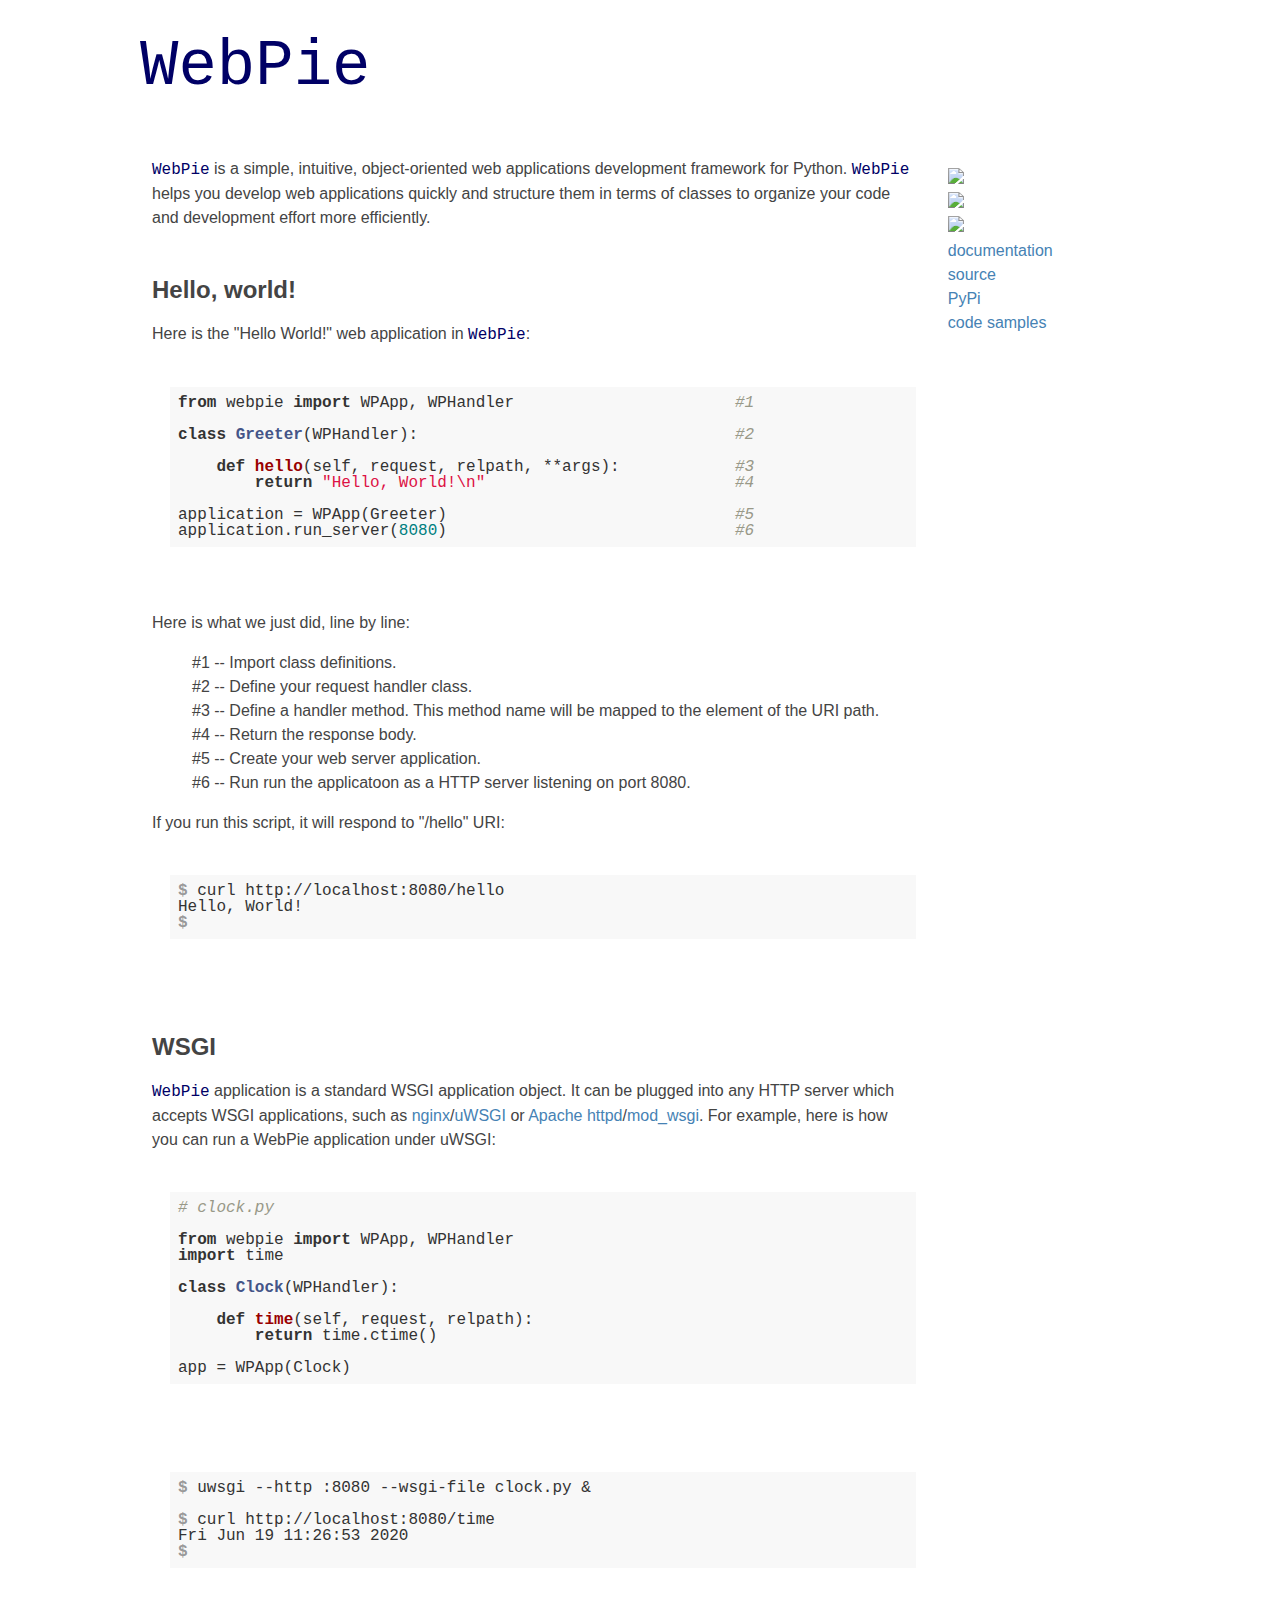
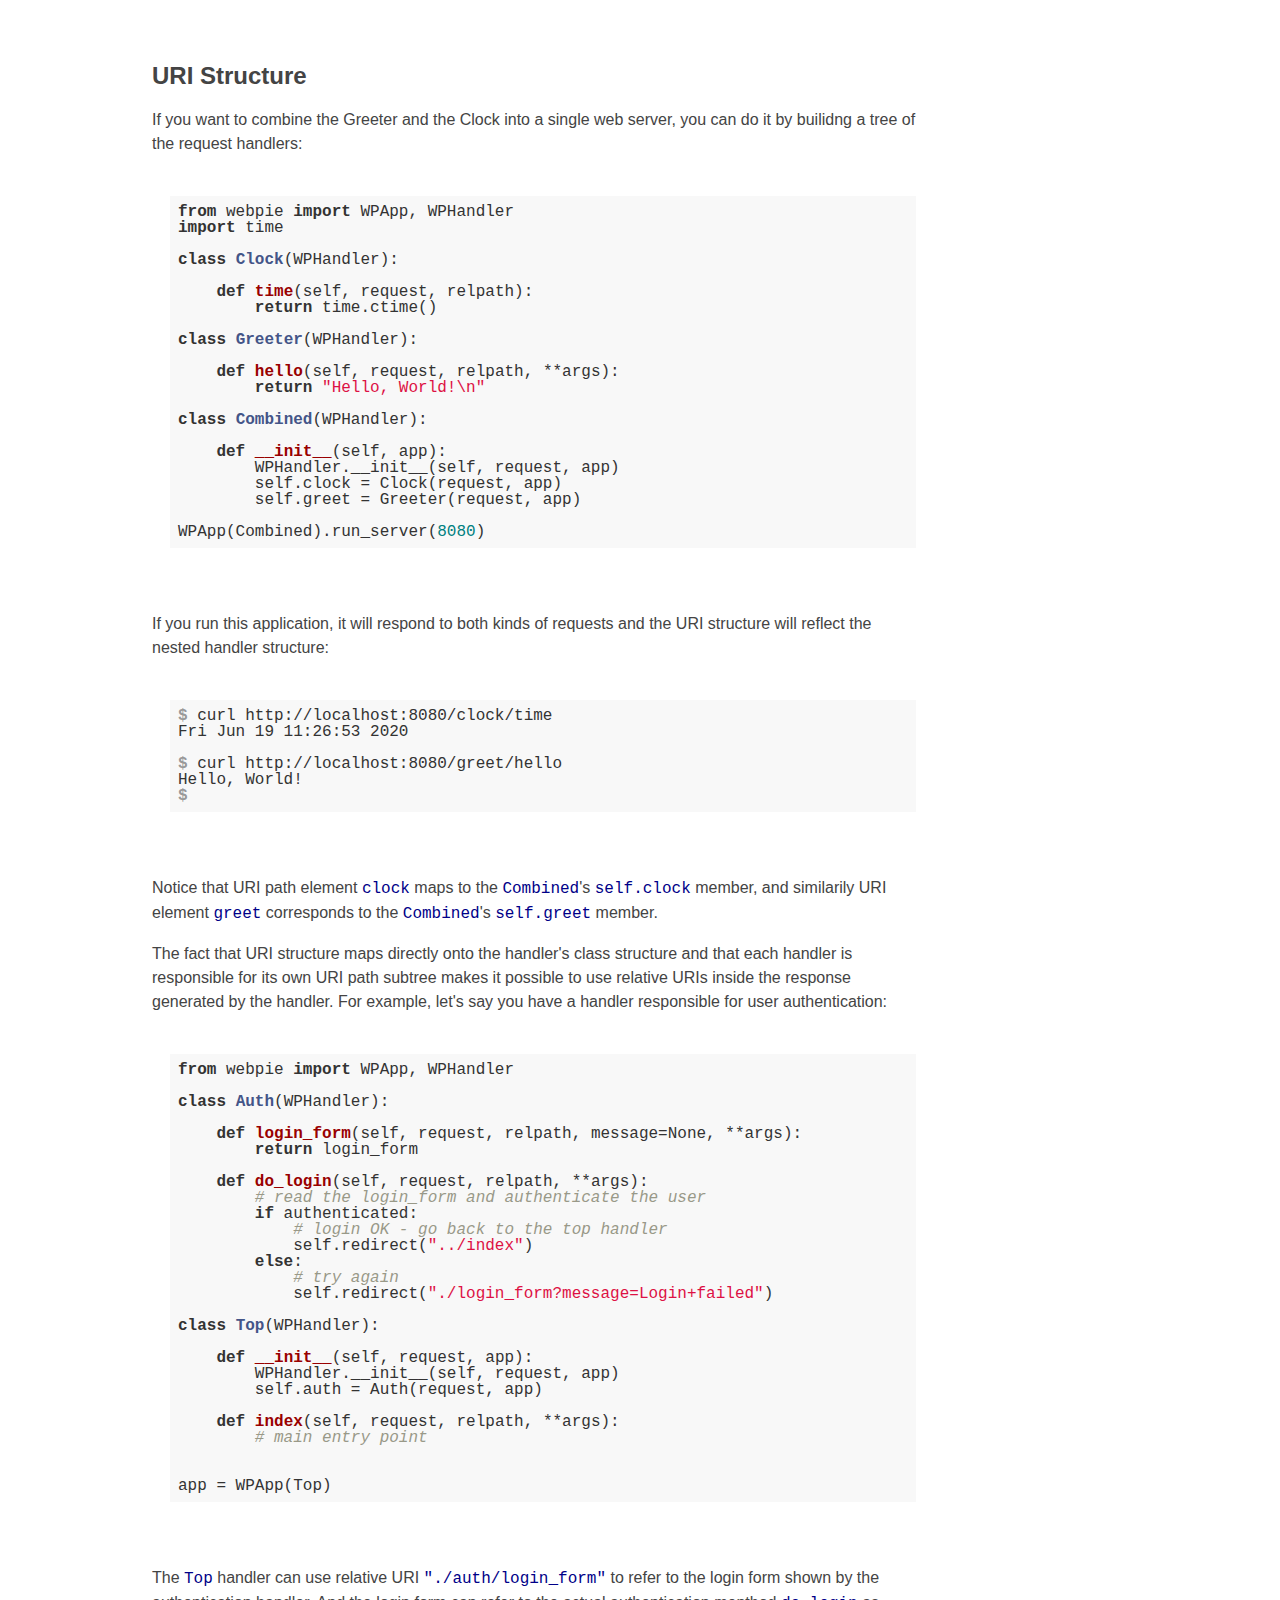
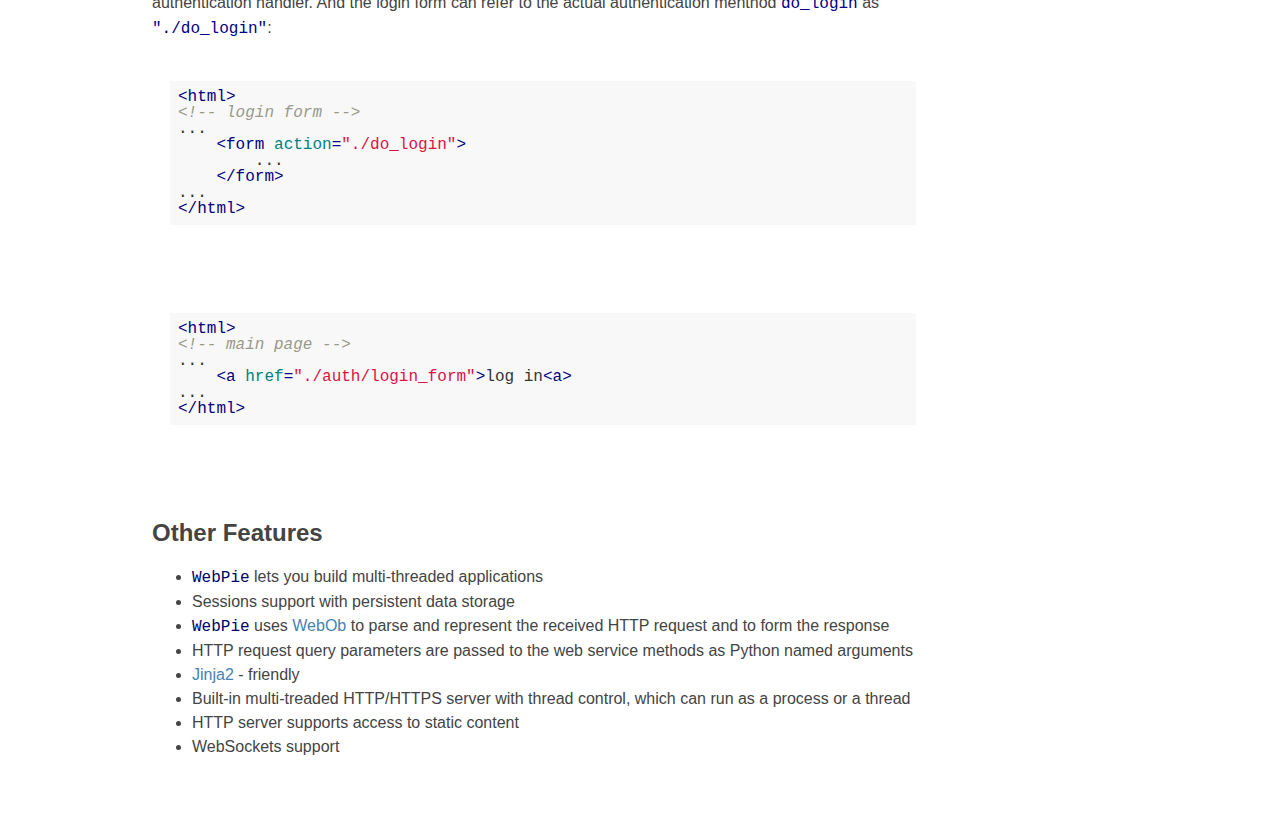
==== index.html @ 2d18d16d "." ====
<!DOCTYPE html>
<html>
<head>
<meta charset="utf-8">
<meta name="viewport" content="width=1040">
<meta name="apple-mobile-web-app-capable" content="yes">
<meta http-equiv="X-UA-Compatible" content="IE=Edge,chrome=1">
<meta name="keywords" content="python,wsgi,framework,web application,web service">
<meta itemprop="description" name="description" content="webpie is a Python web application development framework">
<meta name="author" content="Igor Mandrichenko">
<title>WebPie - web application framework for Python</title>
<link rel="stylesheet" href="style.css"/>




<link rel="stylesheet" href="highlight/github.css">
<script src="highlight/highlight.min.js"></script>

<!--
<link rel="stylesheet"
      href="http://cdnjs.cloudflare.com/ajax/libs/highlight.js/10.0.2/styles/default.min.css">
<script src="http://cdnjs.cloudflare.com/ajax/libs/highlight.js/10.0.2/highlight.min.js"></script>
-->

<script>hljs.initHighlightingOnLoad();</script>
</head>

<body>

<div class="container">

    <div id="banner">
        <h1><span class="webpie">WebPie</span></h1>
    </div>

    <table class="layout">
        <tr>
            <td class="main">
                <p><span class="webpie">WebPie</span> is a simple, intuitive, object-oriented web applications development framework for Python. 
                <span class="webpie">WebPie</span> helps you develop web applications quickly and structure them in terms of classes
                to organize your code and development effort more efficiently.
                </p>

                <h2>Hello, world!</h2>

                <p>Here is the "Hello World!" web application in <span class="webpie">WebPie</span>:</p>

                <pre>
                <code class="python">

                    from webpie import WPApp, WPHandler                       #1

                    class Greeter(WPHandler):                                 #2
                    
                        def hello(self, request, relpath, **args):            #3
                            return "Hello, World!\n"                          #4

                    application = WPApp(Greeter)                              #5
                    application.run_server(8080)                              #6

                </code>
                </pre>

                <p>Here is what we just did, line by line:

                    <ul class=nobullet>
                        <li>#1 -- Import class definitions.</li>
        
                        <li>#2 -- Define your request handler class.</li>
    
                        <li>#3 -- Define a handler method. This method name will be mapped to the element of the URI path.</li>
    
                        <li>#4 -- Return the response body.
                        </li>
    
                        <li>#5 -- Create your web server application.
                        </li>
                        <li>#6 -- Run run the applicatoon as a HTTP server listening on port 8080.
                        </li>
                    </ul>
                </p>

                <p>If you run this script, it will respond to "/hello" URI:</p>

                <pre>
                <code class="shell">
                    $ curl http://localhost:8080/hello
                    Hello, World!
                    $

                </code>
                </pre>


                <h2>WSGI</h2>

                <p>
                    <span class="webpie">WebPie</span> application is a standard WSGI application object. It can be plugged into any HTTP server which accepts
                    WSGI applications, such as <a href="https://www.nginx.com/">nginx</a>/<a href="https://uwsgi-docs.readthedocs.io/">uWSGI</a> or 
                    <a href="https://httpd.apache.org/">Apache httpd</a>/<a href="https://modwsgi.readthedocs.io/en/develop/">mod_wsgi</a>. 
                    For example, here is how you can run
                    a WebPie application under uWSGI:
                </p>
                    
                <pre>
                <code class="python">
                    # clock.py

                    from webpie import WPApp, WPHandler                       
                    import time

                    class Clock(WPHandler):                                

                        def time(self, request, relpath):          
                            return time.ctime()

                    app = WPApp(Clock)                             

                </code>
                </pre>
                    
                <pre>
                <code class="shell">
                    $ uwsgi --http :8080 --wsgi-file clock.py &
                    
                    $ curl http://localhost:8080/time
                    Fri Jun 19 11:26:53 2020
                    $

                </code>
                </pre>

                <h2>URI Structure</h2>

                <p>If you want to combine the Greeter and the Clock into a single web server, you can do it
                    by builidng a tree of the request handlers:
                </p>

                <pre>
                <code class="python">
                    from webpie import WPApp, WPHandler                       
                    import time

                    class Clock(WPHandler):                                

                        def time(self, request, relpath):          
                            return time.ctime()

                    class Greeter(WPHandler):                                
                    
                        def hello(self, request, relpath, **args):           
                            return "Hello, World!\n"           
                            
                    class Combined(WPHandler):
                    
                        def __init__(self, app):
                            WPHandler.__init__(self, request, app)
                            self.clock = Clock(request, app)
                            self.greet = Greeter(request, app)

                    WPApp(Combined).run_server(8080)                         

                </code>
                </pre>

                <p>If you run this application, it will respond to both kinds of requests and the URI structure will reflect the nested handler structure:</p>

                <pre>
                <code class="shell">
                    $ curl http://localhost:8080/clock/time
                    Fri Jun 19 11:26:53 2020
                    
                    $ curl http://localhost:8080/greet/hello
                    Hello, World!
                    $
                    
                </code>
                </pre>
                
                <p>Notice that URI path element <span class="code">clock</span> maps to the <span class="code">Combined</span>'s 
                    <span class="code">self.clock</span> 
                    member, and similarily URI element <span class="code">greet</span> corresponds to the
                    <span class="code">Combined</span>'s <span class="code">self.greet</span> member.
                </p>
                
                <p>The fact that URI structure maps directly onto the handler's class structure and that each handler is responsible for
                    its own URI path subtree makes it possible to use relative URIs inside the response generated by the handler. 
                    For example, let's say you have a handler responsible for user authentication:
                </p>

                <pre>
                <code class="python">
                    from webpie import WPApp, WPHandler                       

                    class Auth(WPHandler):                                
                    
                        def login_form(self, request, relpath, message=None, **args):           
                            return login_form
                            
                        def do_login(self, request, relpath, **args):
                            # read the login_form and authenticate the user
                            if authenticated:
                                # login OK - go back to the top handler
                                self.redirect("../index")       
                            else:
                                # try again
                                self.redirect("./login_form?message=Login+failed")
                                
                    class Top(WPHandler):
                    
                        def __init__(self, request, app):
                            WPHandler.__init__(self, request, app)
                            self.auth = Auth(request, app)
                            
                        def index(self, request, relpath, **args):
                            # main entry point
                            

                    app = WPApp(Top)                        

                </code>
                </pre>

                <p>The <span class="code">Top</span> handler can use relative URI <span class="code">"./auth/login_form"</span> to refer to the login form shown by
                    the authentication handler. And the login form can refer to the actual authentication menthod <span class="code">do_login</span>
                    as <span class="code">"./do_login"</span>:
                </p>

                <pre>
                    <code class="html">
                    
                        &lt;html&gt;
                        &lt;!-- login form --&gt;
                        ...
                            &lt;form action="./do_login"&gt;
                                ...
                            &lt;/form&gt;
                        ...
                        &lt;/html&gt;
                    </code>
                </pre>

                <pre>
                    <code class="html">
                    
                        &lt;html&gt;
                        &lt;!-- main page --&gt;
                        ...
                            &lt;a href="./auth/login_form"&gt;log in&lt;a&gt;
                        ...
                        &lt;/html&gt;
                    </code>
                </pre>
                
            <h2>Other Features</h2>
            
            <ul>
                <li><span class="webpie">WebPie</span> lets you build multi-threaded applications</li>
                <li>Sessions support with persistent data storage</li>
                <li><span class="webpie">WebPie</span> uses <a href="https://webob.org/">WebOb</a> to parse and represent the received HTTP request and to form the response</li>
                <li>HTTP request query parameters are passed to the web service methods as Python named arguments</li>
                <li><a href="https://jinja.palletsprojects.com/">Jinja2</a> - friendly</li>
                <li>Built-in multi-treaded HTTP/HTTPS server with thread control, which can run as a process or a thread</li>
                <li>HTTP server supports access to static content</li>
                <li>WebSockets support</li>
            </ul>
                
        </td>   <!-- main -->
            <td class="right">
                <p id="links">
                    <a href="https://pypi.org/project/webpie/"><img src="https://img.shields.io/pypi/l/webpie.svg"/></a><br/>
                    <a href="https://pypi.org/project/webpie/"><img src="https://img.shields.io/pypi/wheel/webpie.svg"/></a><br/>
                    <a href="https://pypi.org/project/webpie/"><img src="https://img.shields.io/pypi/pyversions/webpie.svg"></a><br/>
                  <a href="https://webpie.readthedocs.io/">documentation</a><br/>
                  <a href="https://github.com/webpie/webpie">source</a><br/>
                  <a href="https://pypi.python.org/pypi/webpie">PyPi</a><br/>
                  <a href="https://webpie.readthedocs.io/en/latest/by_sample.html">code samples</a><br/>
                </p>
            </td>   <!-- right -->
        </tr>       <!-- first row -->
    </table>
</div>      <!-- container -->


      <script>
          function trim_white(tag, cls)
          {
              var elements = document.getElementsByTagName(tag);
              for (var e of elements)
              {
                  if( e.className == cls)
                  {
                      var text = e.innerHTML;
                      var lines = [];
                      var nwhite = null;
                      for( var line of text.split("\n") )
                      {
                          var trimmed = line.trim();
                          if( trimmed != "" )
                          {
                              const leading_space = /^\s+/
                              var match = line.match(leading_space);
                              if( match != null )
                              {
                                  const l = match[0].length;
                                  if( nwhite == null || l < nwhite )
                                      nwhite = l;
                              }
                              lines.push(line);
                          }
                          else
                              lines.push("");
                      }

                      var in_leading_white = true;
                      var n_blank = 0;

                      var out_lines = [];

                      for( line of lines )
                      {
                          if( line != "" )
                          {
                              if( in_leading_white )
                                  in_leading_white = false;
                              else
                              {
                                  var i;
                                  for( i=0; i<n_blank; i++ )
                                      out_lines.push("");
                              }
                              n_blank = 0;
                              out_lines.push(line.substr(nwhite));
                          }
                          else
                              n_blank ++;
                      }
                  
                      e.innerHTML = out_lines.join("\n");
                  }
              }
          }
          
          trim_white("code", "python");
          trim_white("code", "shell");
          trim_white("code", "html");
      </script>

</body>
</html>
---- style.css ----
html {
  font: 16px/1.5em "Helvetica Neue", Helvetica, sans-serif;
  min-width: 1040px;
  margin: 0;
  -ms-text-size-adjust: 100%;
  -webkit-text-size-adjust: 100%;
  color: #444;
}

body {
  margin: 1em 0 4em 0;
}

div.container {
    width: 1000px;
    margin-left:    auto;
    margin-right:   auto;
}

div#banner {
    margin-top: 50px;
    margin-bottom: 50px;
}

#banner h1 {
  color: #555;
  font-size: 64px;
  white-space: nowrap;
  font-weight: 200;
  margin-top: 20px;
}

span.webpie {
    color: #006;
    font-family: "Source Code Pro", "Menlo", monospace;
}


table.layout {
    width: 100%;
}

.layout td {
    vertical-align: top;
    padding: 10px;
}

.layout td.right {
    width: 200px;
}

.layout td.main {
}


p#links {
    padding: 10px;
}

ul.nobullet {
    list-style-type: none;
}

h1,
h2 {
  text-rendering: optimizeLegibility;
}

h2 {
  margin-top: 2em;
}

h2 a {
  color: #ccc;
  left: -20px;
  position: absolute;
  width: 740px;
}

footer {
  font-size: small;
  margin-top: 8em;
}

header aside {
  margin-top: 82px;
}

header aside,
footer aside {
  color: #636363;
  text-align: right;
}

aside {
  font-size: small;
  left: 780px;
  position: absolute;
  width: 180px;
}

.column {
  margin: auto;
  width: 720px;
  padding-right: 240px;
  position: relative;
}

a {
  color: steelblue;
}

a:not(:hover) {
  text-decoration: none;
}

span.code,
pre,
code {
  font-family: "Source Code Pro", "Menlo", monospace;
  /* -webkit-text-size-adjust: 100%; */
}

span.code {
    color: #008;
}

code {
  line-height: 1em;
  padding: 15px;
}

pre {
  padding-left: 18px;
}

.html .string,
.javascript .string,
.javascript .regexp {
  color: #756bb1;
}

.html .tag,
.css .tag,
.javascript .keyword {
  color: #3182bd;
}

.comment {
  color: #636363;
}

.html .doctype,
.javascript .number {
  color: #31a354;
}

.html .attr,
.css .attr,
.javascript .class,
.javascript .special {
  color: #e6550d;
}
---- highlight/github.css ----
/*

github.com style (c) Vasily Polovnyov <vast@whiteants.net>

*/

.hljs {
  display: block;
  overflow-x: auto;
  padding: 0.5em;
  color: #333;
  background: #f8f8f8;
}

.hljs-comment,
.hljs-quote {
  color: #998;
  font-style: italic;
}

.hljs-keyword,
.hljs-selector-tag,
.hljs-subst {
  color: #333;
  font-weight: bold;
}

.hljs-number,
.hljs-literal,
.hljs-variable,
.hljs-template-variable,
.hljs-tag .hljs-attr {
  color: #008080;
}

.hljs-string,
.hljs-doctag {
  color: #d14;
}

.hljs-title,
.hljs-section,
.hljs-selector-id {
  color: #900;
  font-weight: bold;
}

.hljs-subst {
  font-weight: normal;
}

.hljs-type,
.hljs-class .hljs-title {
  color: #458;
  font-weight: bold;
}

.hljs-tag,
.hljs-name,
.hljs-attribute {
  color: #000080;
  font-weight: normal;
}

.hljs-regexp,
.hljs-link {
  color: #009926;
}

.hljs-symbol,
.hljs-bullet {
  color: #990073;
}

.hljs-built_in,
.hljs-builtin-name {
  color: #0086b3;
}

.hljs-meta {
  color: #999;
  font-weight: bold;
}

.hljs-deletion {
  background: #fdd;
}

.hljs-addition {
  background: #dfd;
}

.hljs-emphasis {
  font-style: italic;
}

.hljs-strong {
  font-weight: bold;
}
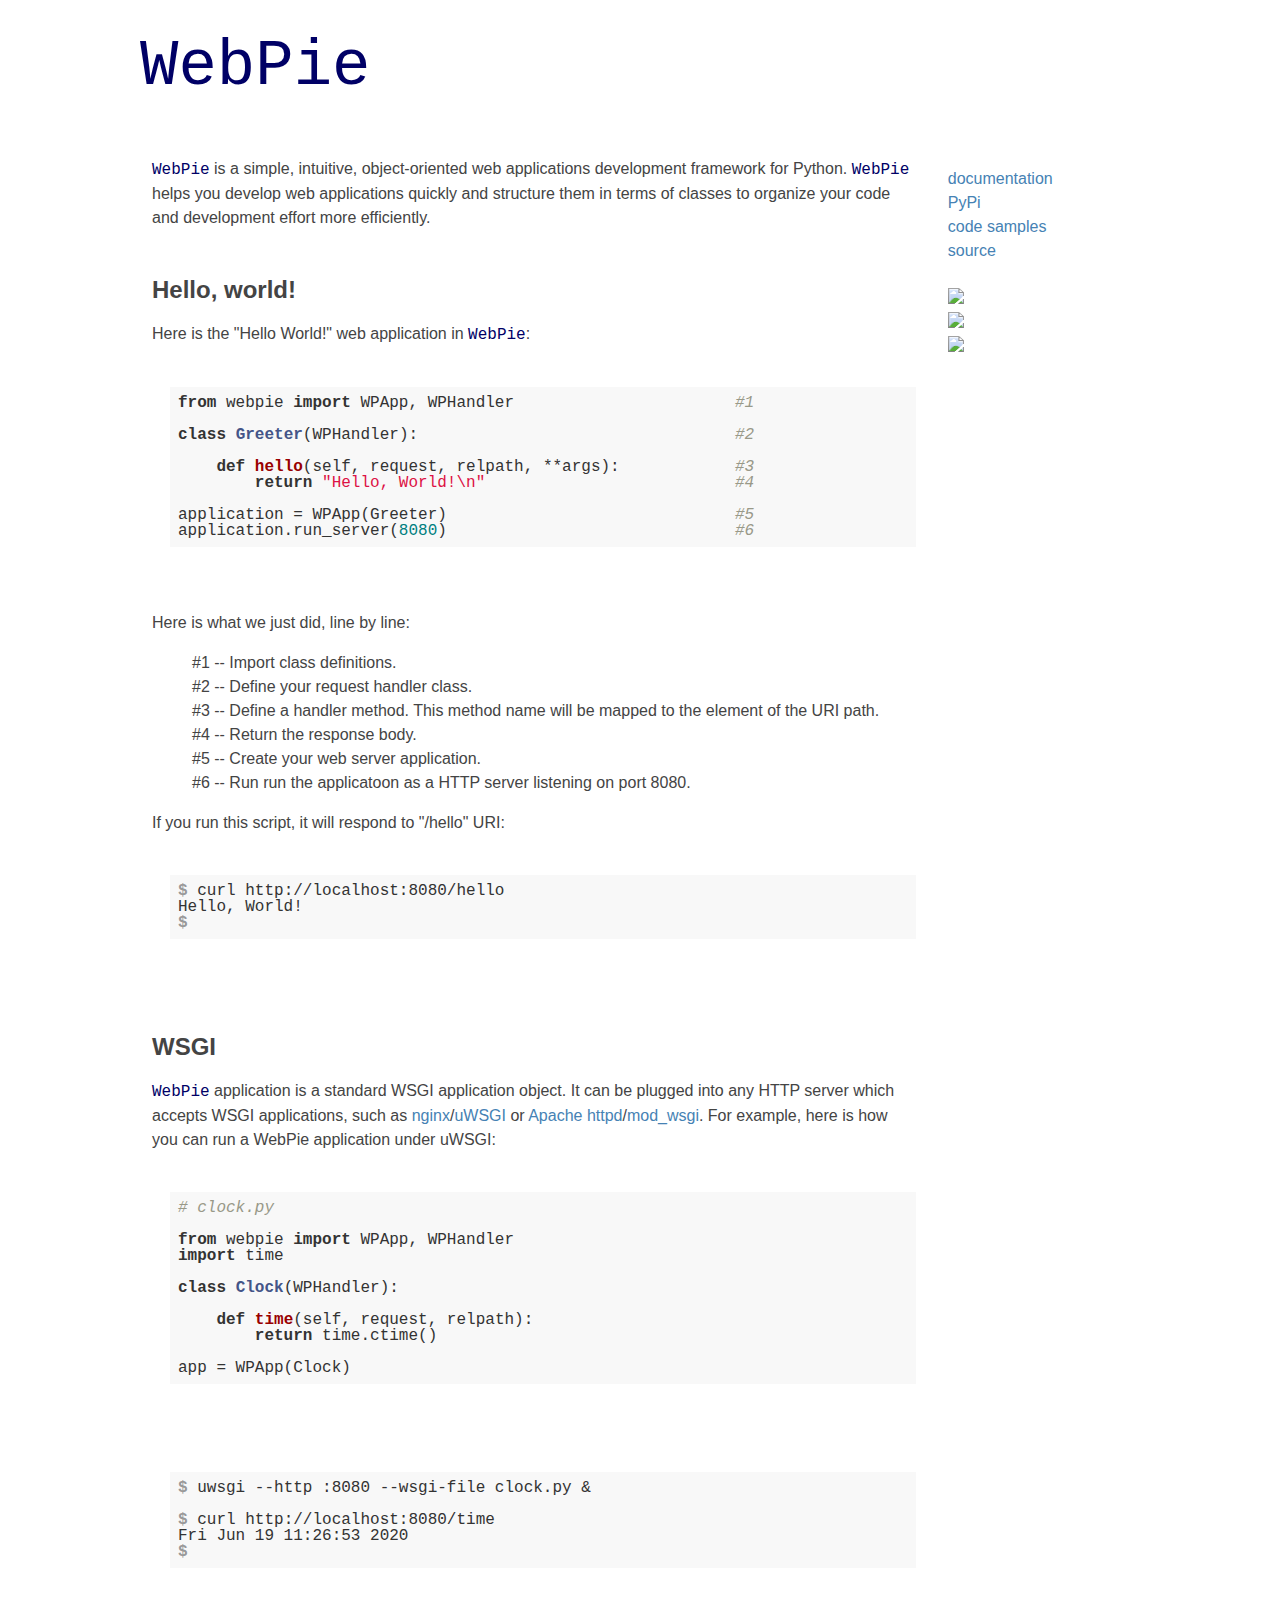
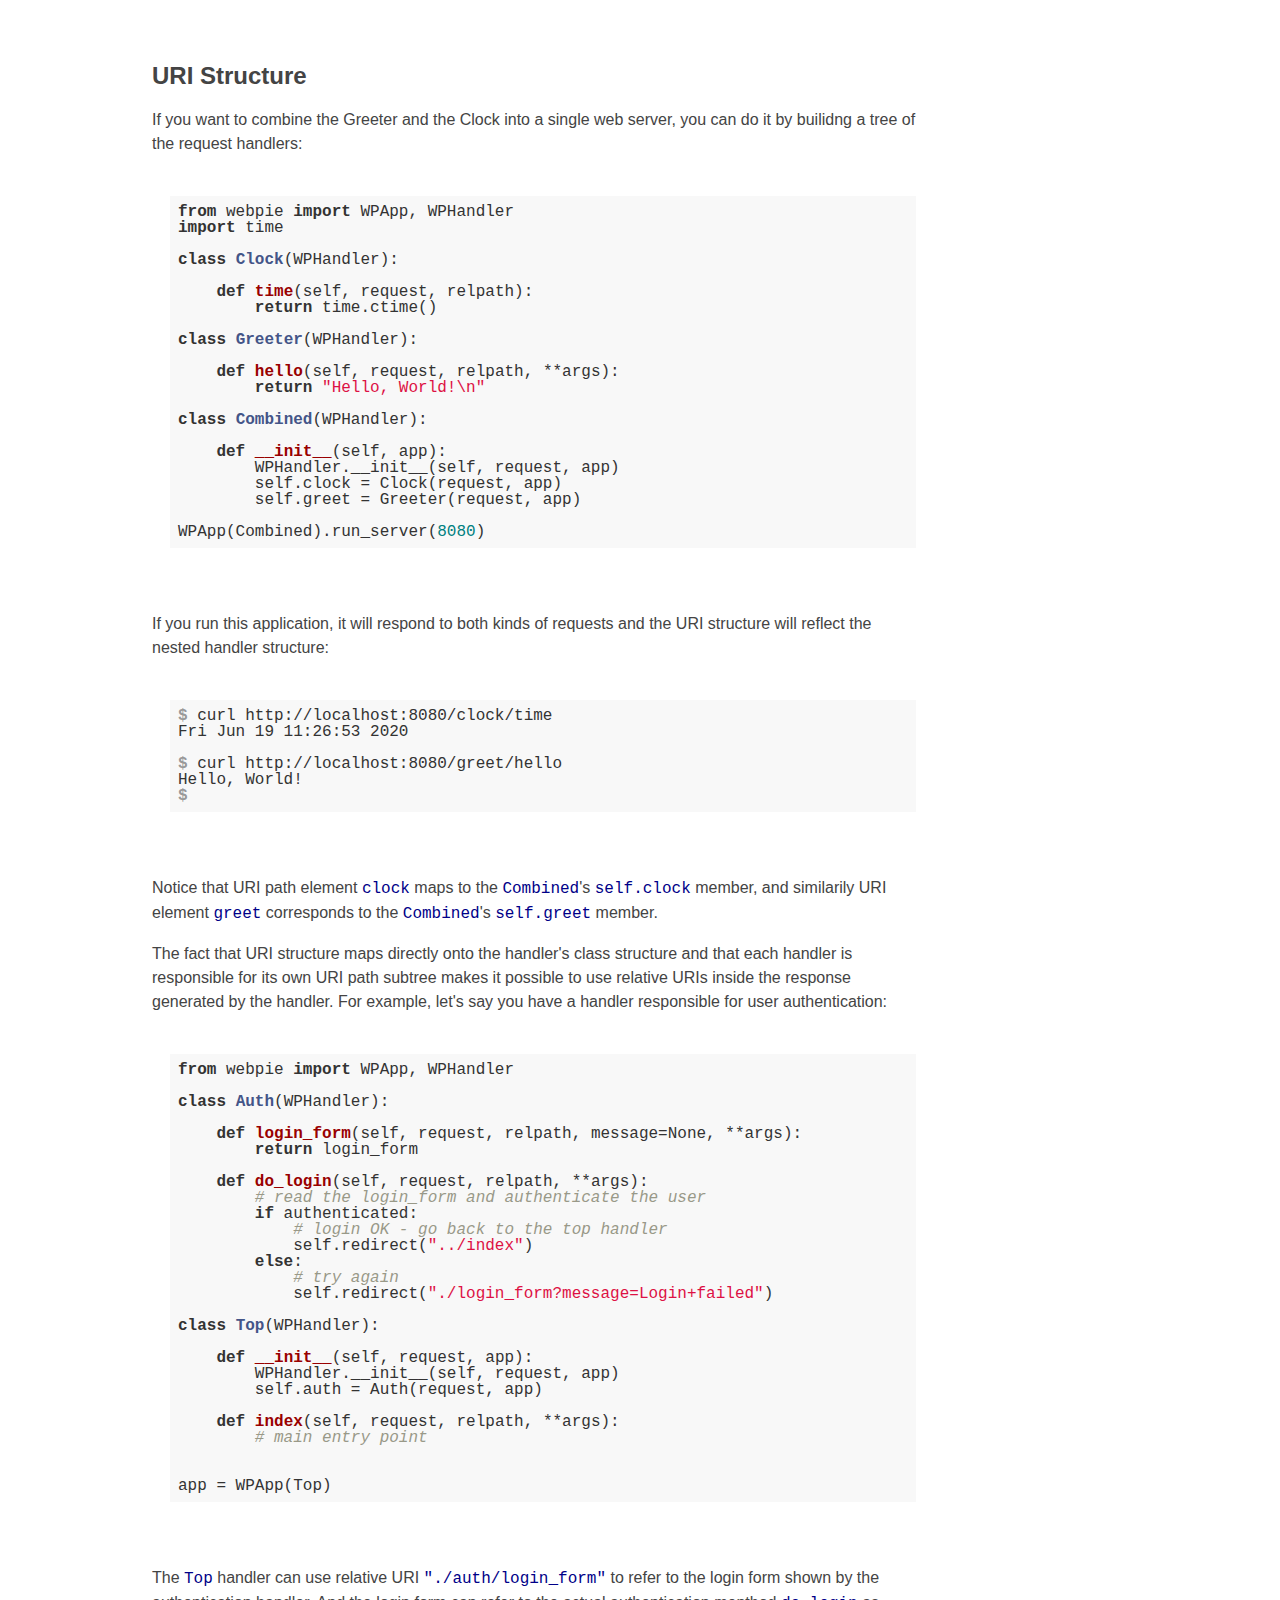
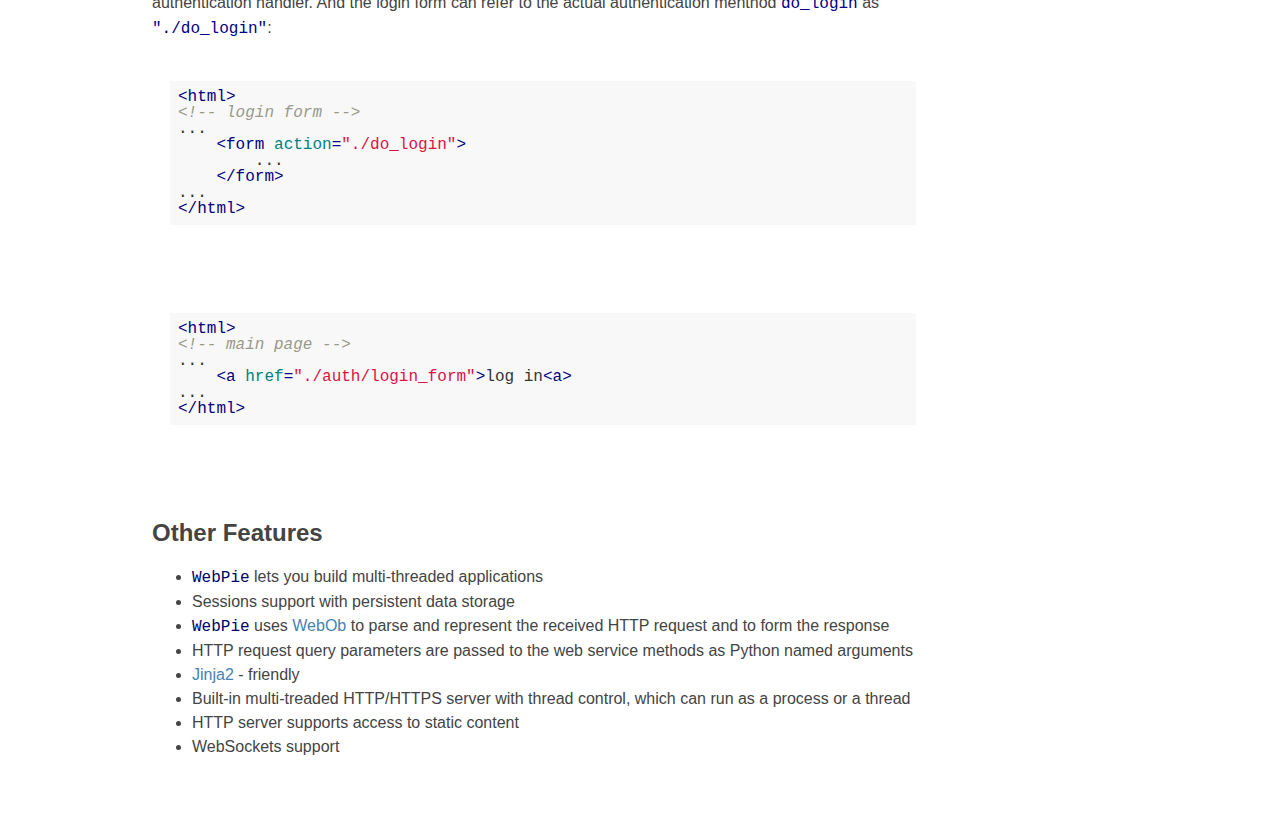
==== commit e8585971: "." ====
--- a/index.html
+++ b/index.html
@@ -33,6 +33,7 @@
     <div id="banner">
         <h1><span class="webpie">WebPie</span></h1>
     </div>
+
 
     <table class="layout">
         <tr>
@@ -269,13 +270,14 @@
         </td>   <!-- main -->
             <td class="right">
                 <p id="links">
-                    <a href="https://pypi.org/project/webpie/"><img src="https://img.shields.io/pypi/l/webpie.svg"/></a><br/>
-                    <a href="https://pypi.org/project/webpie/"><img src="https://img.shields.io/pypi/wheel/webpie.svg"/></a><br/>
-                    <a href="https://pypi.org/project/webpie/"><img src="https://img.shields.io/pypi/pyversions/webpie.svg"></a><br/>
-                  <a href="https://webpie.readthedocs.io/">documentation</a><br/>
-                  <a href="https://github.com/webpie/webpie">source</a><br/>
-                  <a href="https://pypi.python.org/pypi/webpie">PyPi</a><br/>
-                  <a href="https://webpie.readthedocs.io/en/latest/by_sample.html">code samples</a><br/>
+                  <a href="https://webpie.readthedocs.io/" target="_new">documentation</a><br/>
+                  <a href="https://pypi.python.org/pypi/webpie" target="_new">PyPi</a><br/>
+                  <a href="https://webpie.readthedocs.io/en/latest/by_sample.html" target="_new">code samples</a><br/>
+                  <a href="https://github.com/webpie/webpie" target="_new">source</a><br/>
+                  <br/>
+                    <a href="https://pypi.org/project/webpie/" target="_new"><img src="https://img.shields.io/pypi/l/webpie.svg"/></a><br/>
+                    <a href="https://pypi.org/project/webpie/" target="_new"><img src="https://img.shields.io/pypi/wheel/webpie.svg"/></a><br/>
+                    <a href="https://pypi.org/project/webpie/" target="_new"><img src="https://img.shields.io/pypi/pyversions/webpie.svg"></a><br/>
                 </p>
             </td>   <!-- right -->
         </tr>       <!-- first row -->
@@ -347,5 +349,7 @@
           trim_white("code", "html");
       </script>
 
+
+
 </body>
 </html>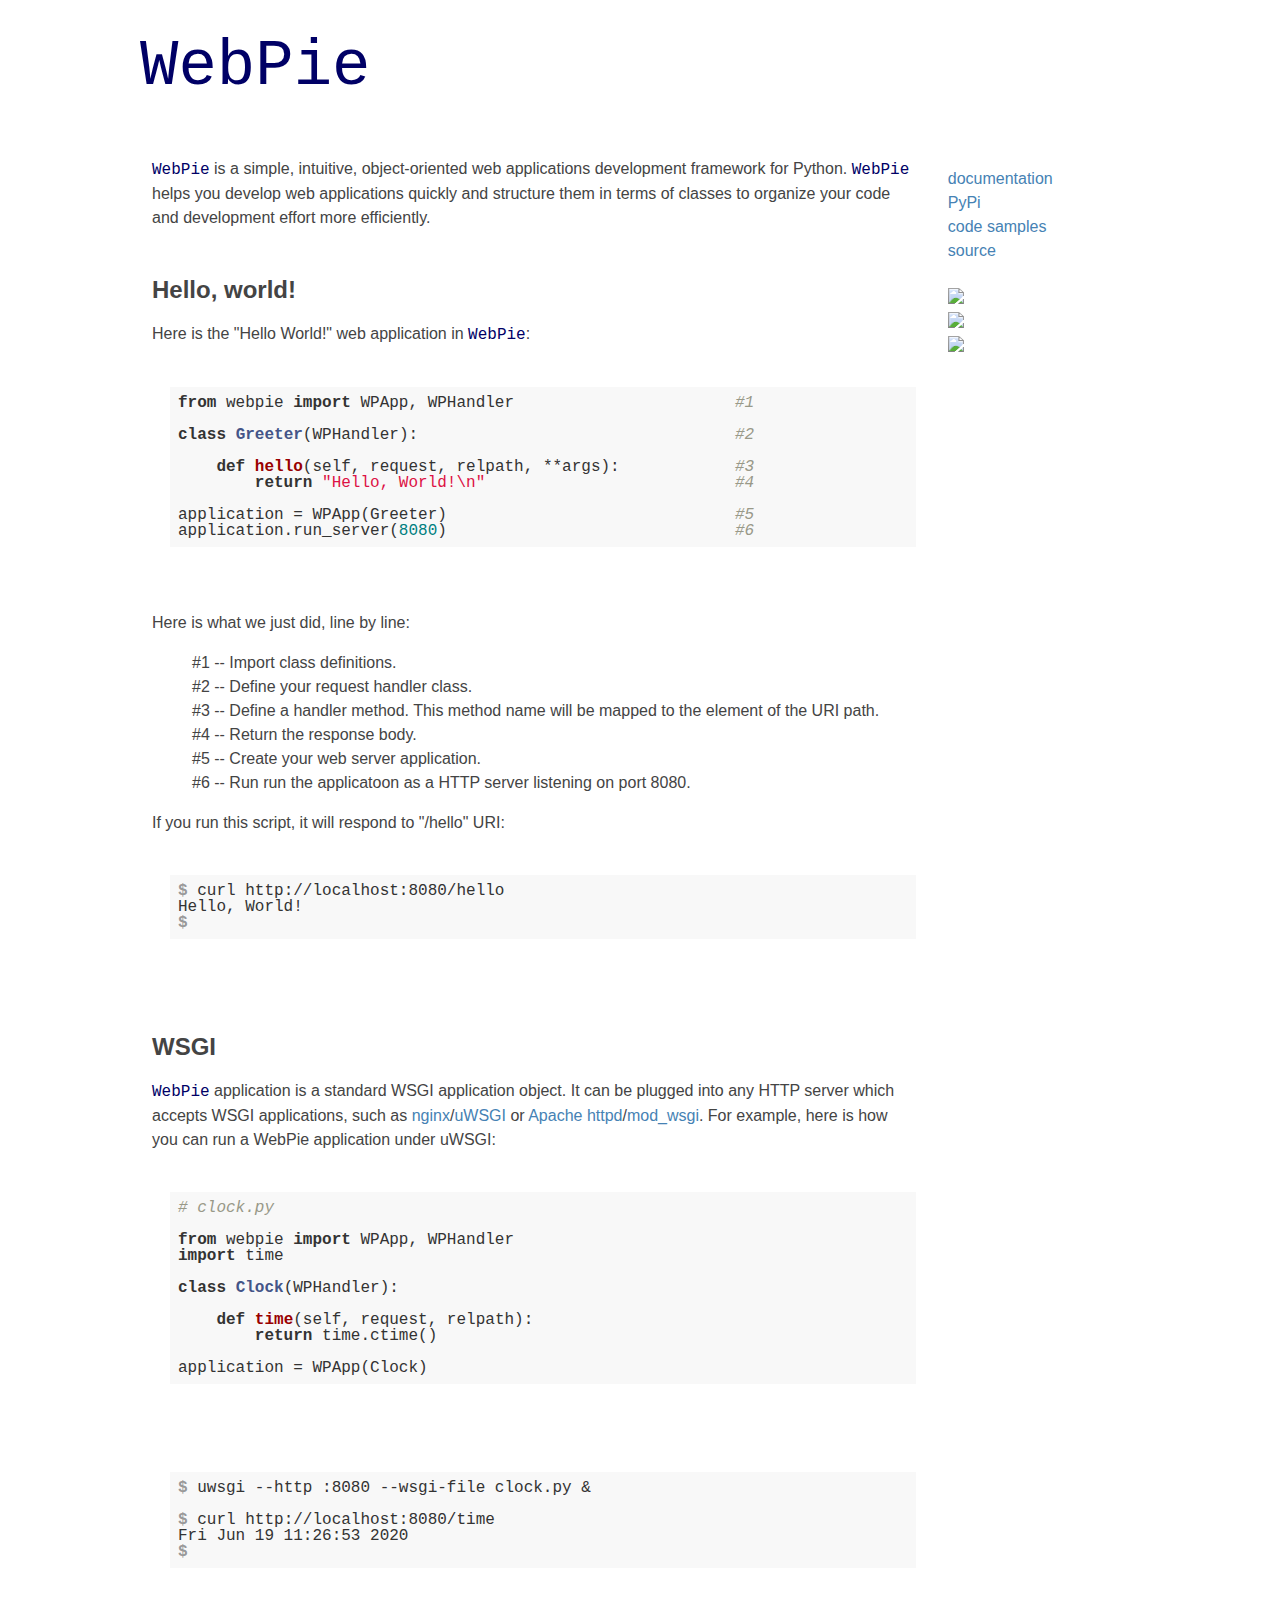
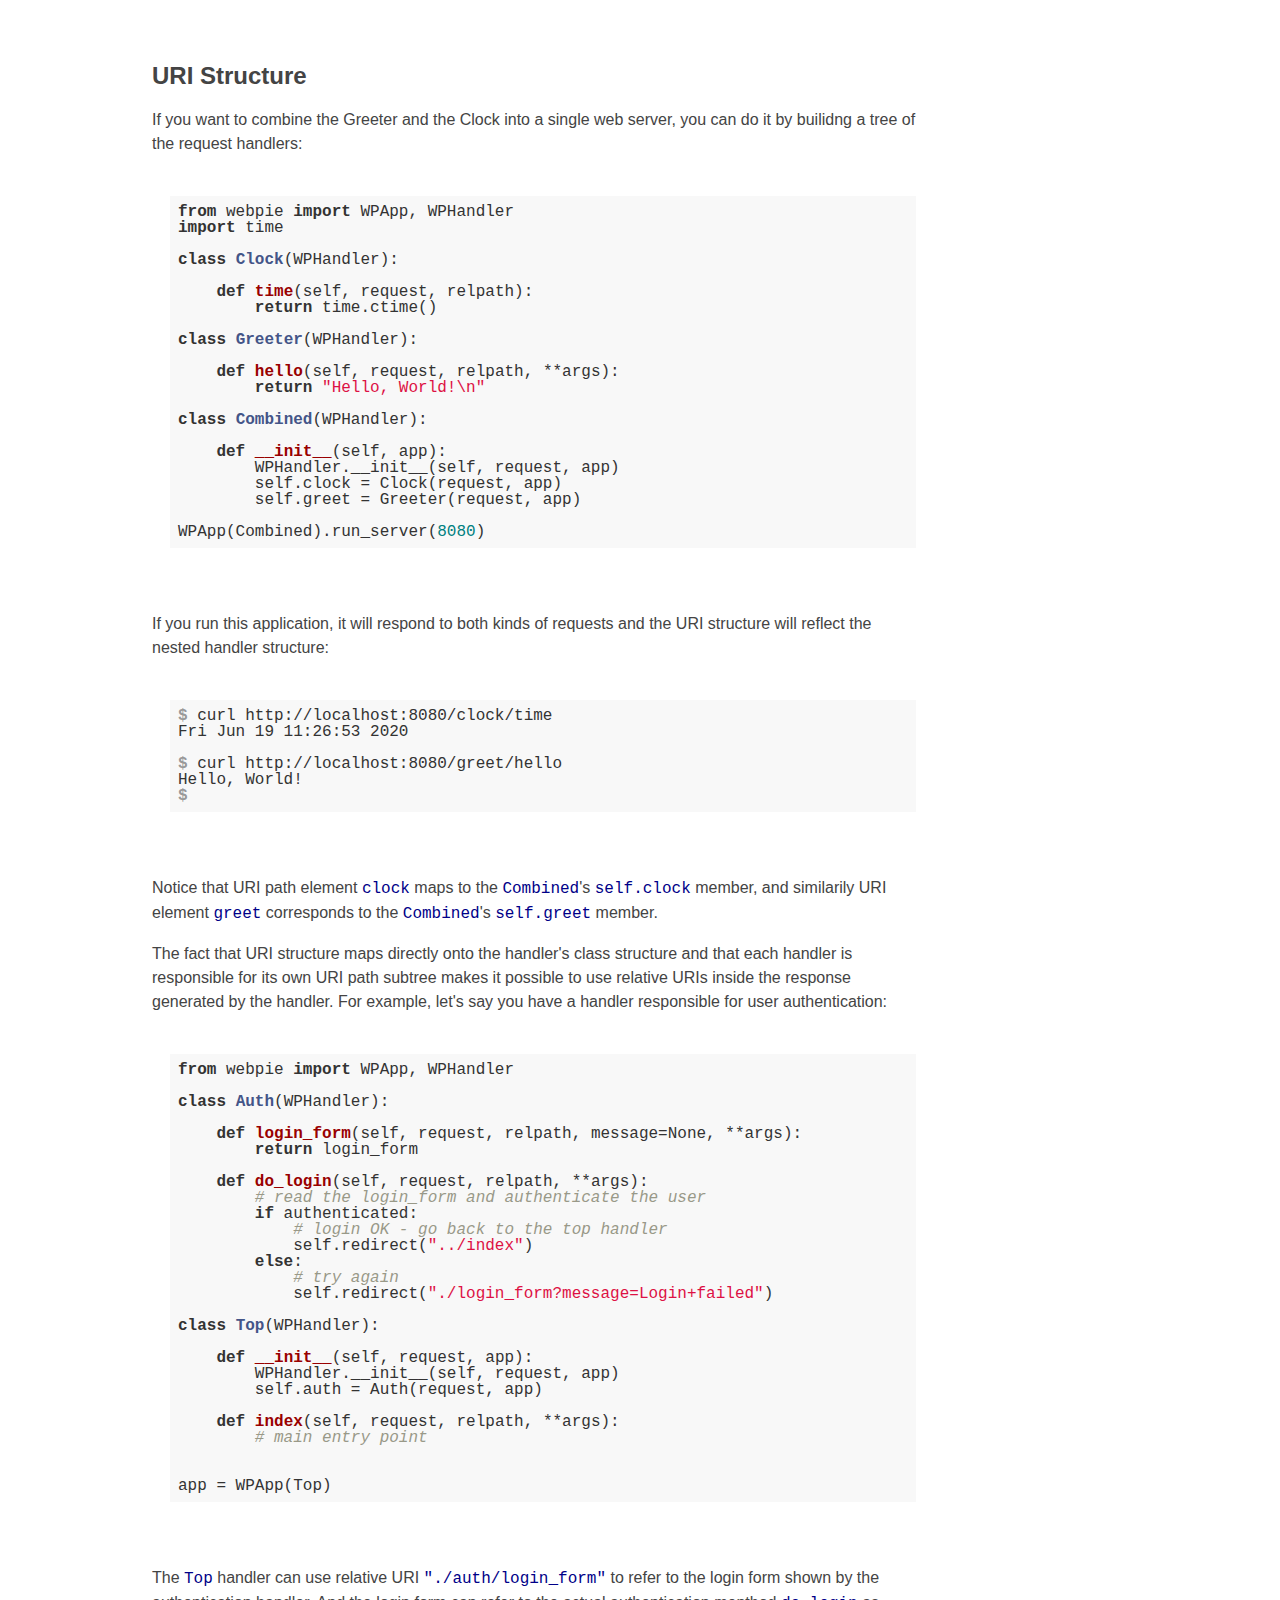
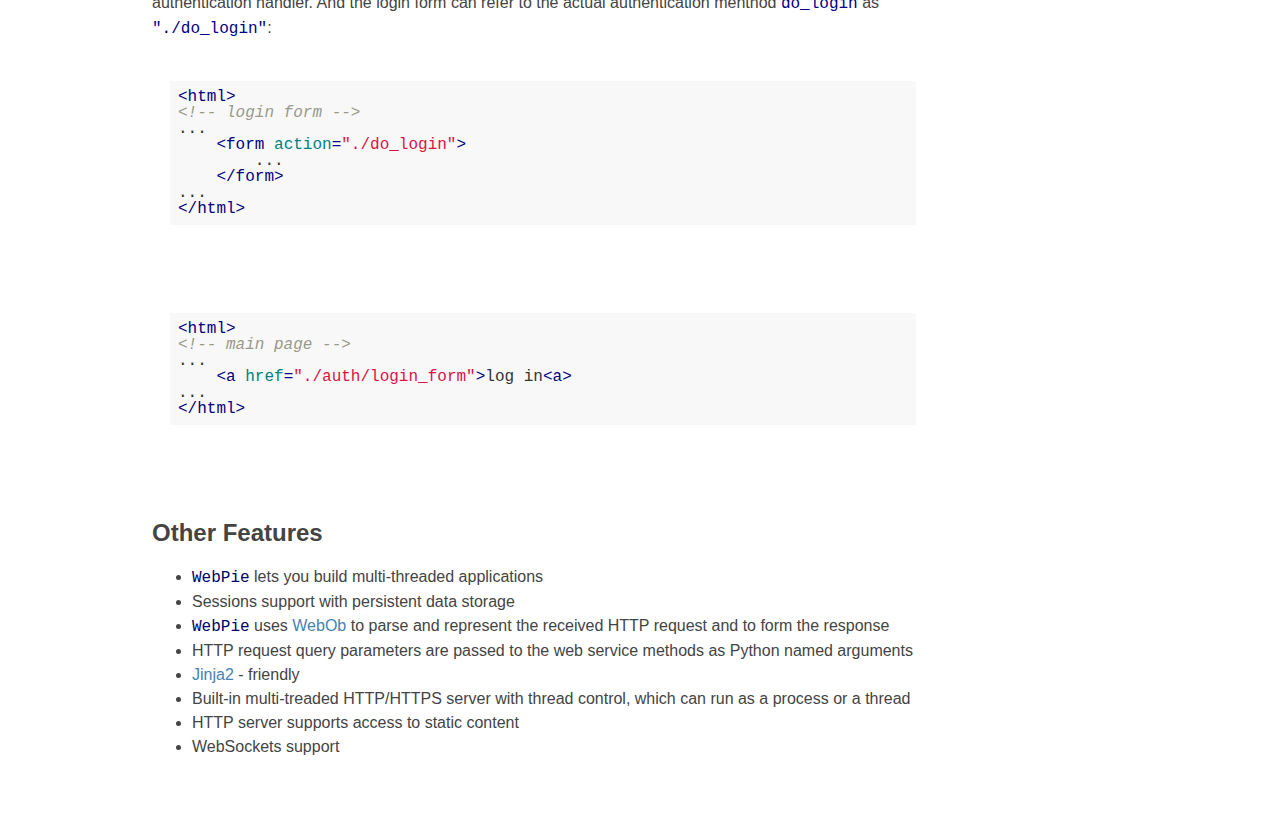
==== commit 01b185be: "." ====
--- a/index.html
+++ b/index.html
@@ -116,7 +116,7 @@
                         def time(self, request, relpath):          
                             return time.ctime()
 
-                    app = WPApp(Clock)                             
+                    application = WPApp(Clock)                             
 
                 </code>
                 </pre>
@@ -349,7 +349,7 @@
           trim_white("code", "html");
       </script>
 
-
+<!-- tag -->
 
 </body>
 </html>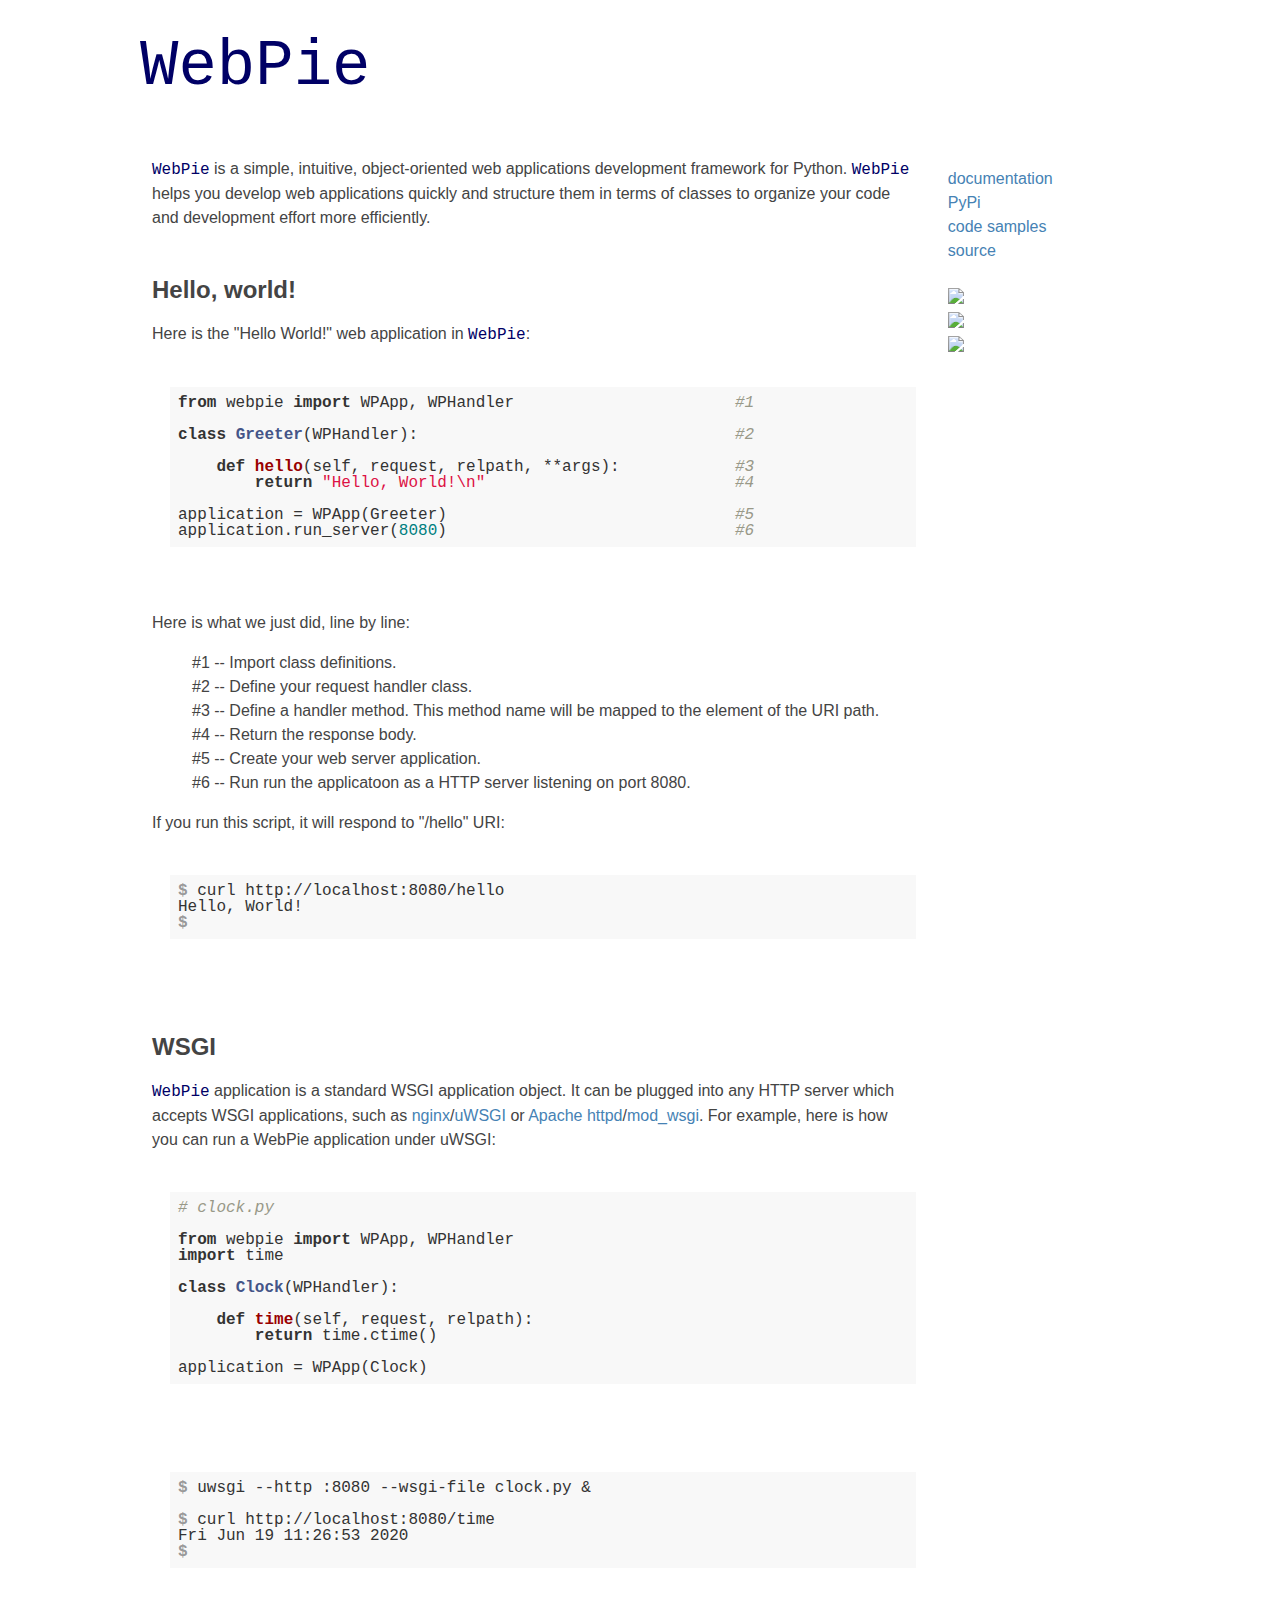
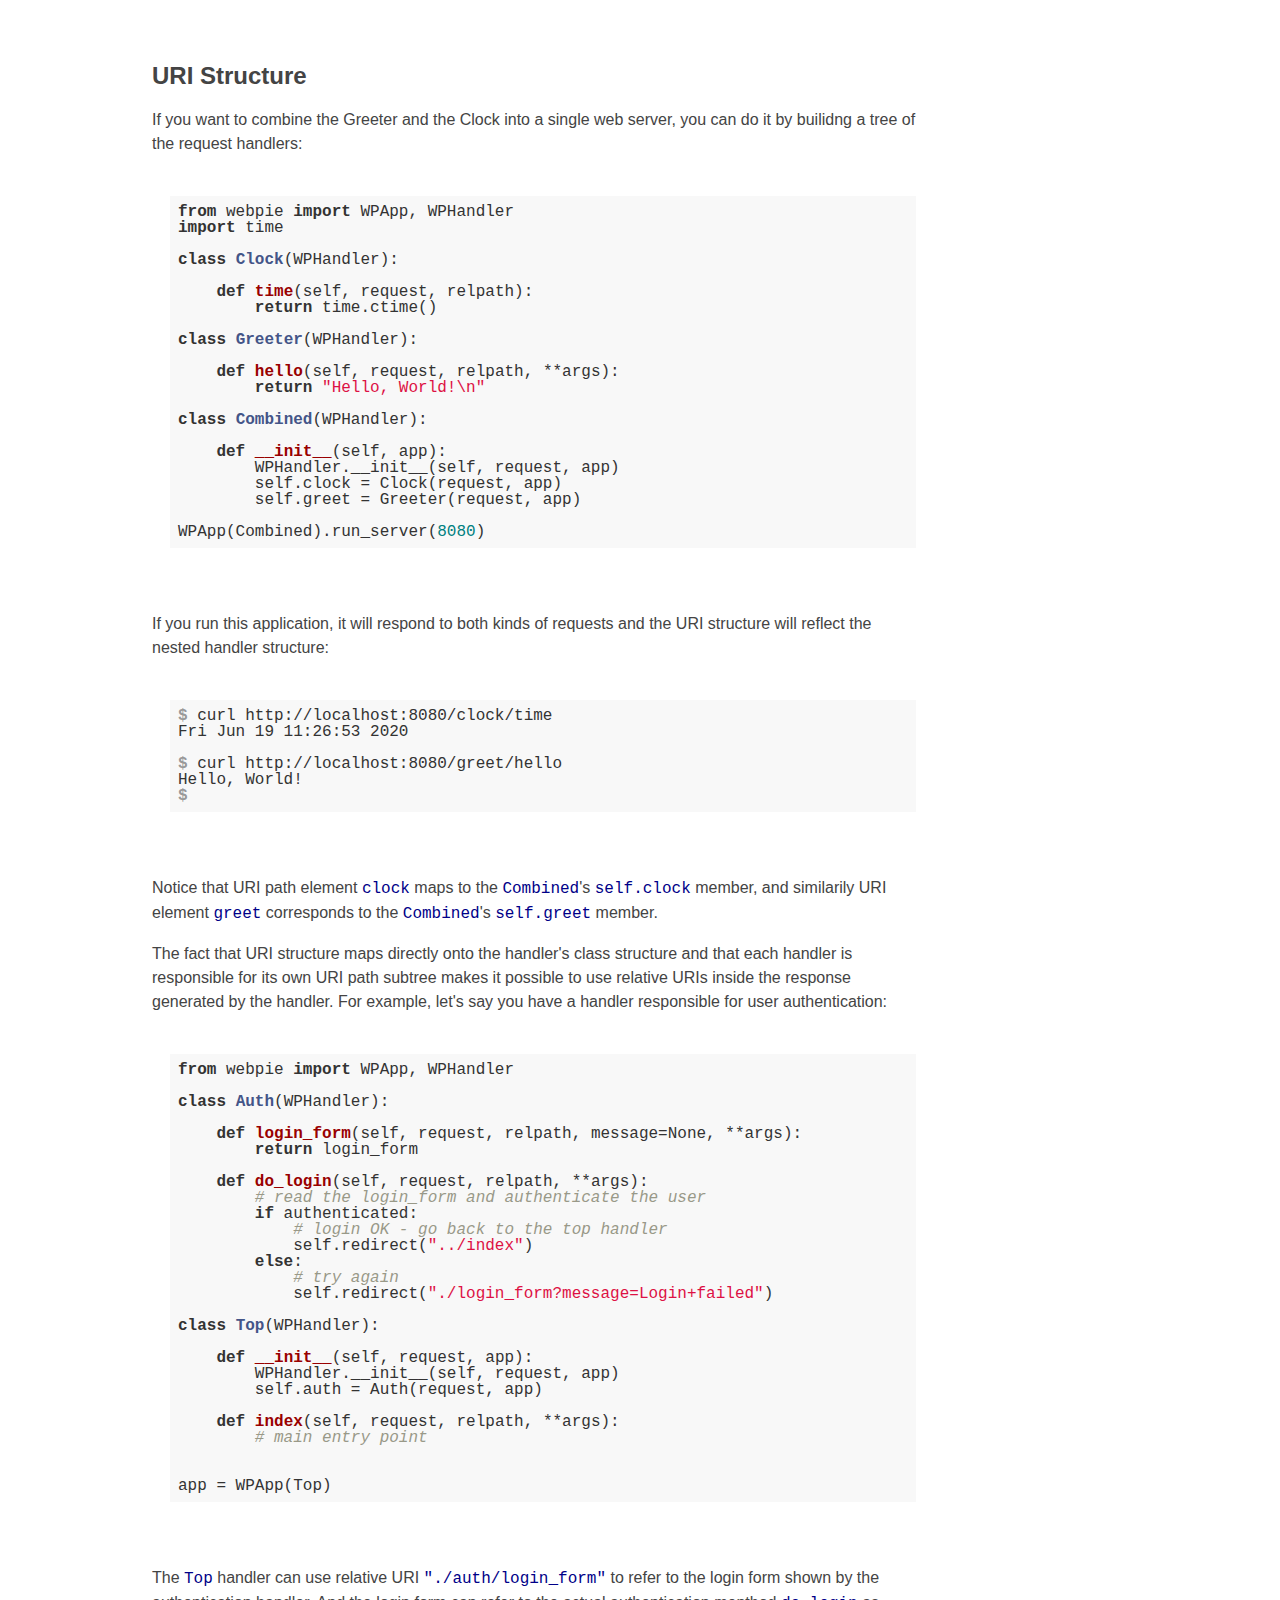
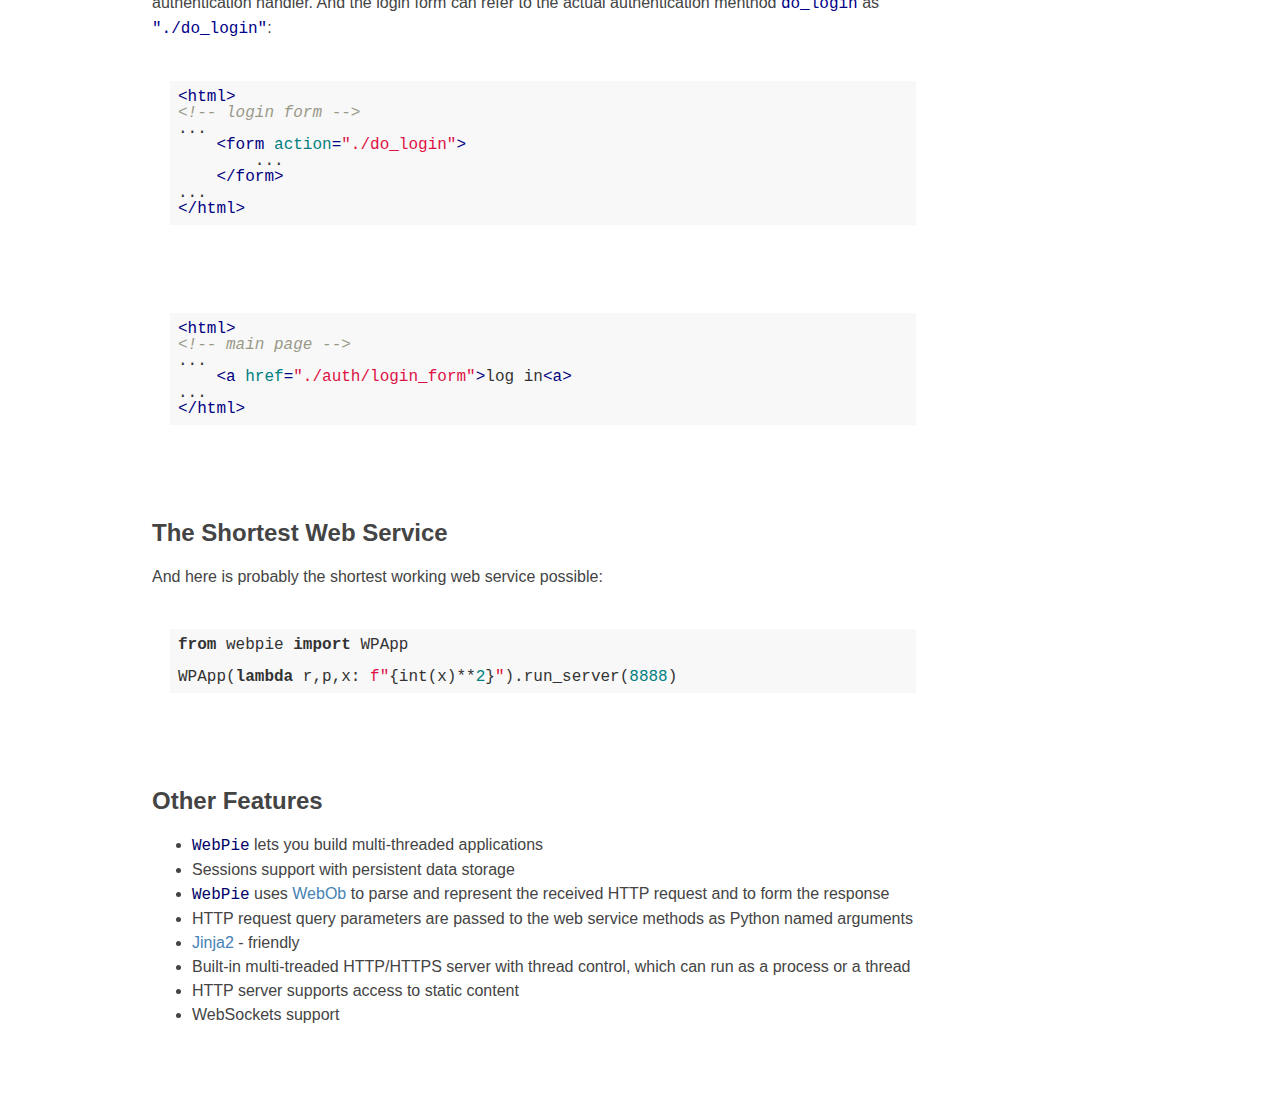
==== commit 2ac89686: "." ====
--- a/index.html
+++ b/index.html
@@ -253,6 +253,21 @@
                         &lt;/html&gt;
                     </code>
                 </pre>
+                
+            <h2>The Shortest Web Service</h2>
+                
+                <p>And here is probably the shortest working web service possible:</p>
+                
+                <pre>
+                <code class="python">
+
+                    from webpie import WPApp
+
+                    WPApp(lambda r,p,x: f"{int(x)**2}").run_server(8888)
+                    
+                </code>
+                </pre>
+                
                 
             <h2>Other Features</h2>
             
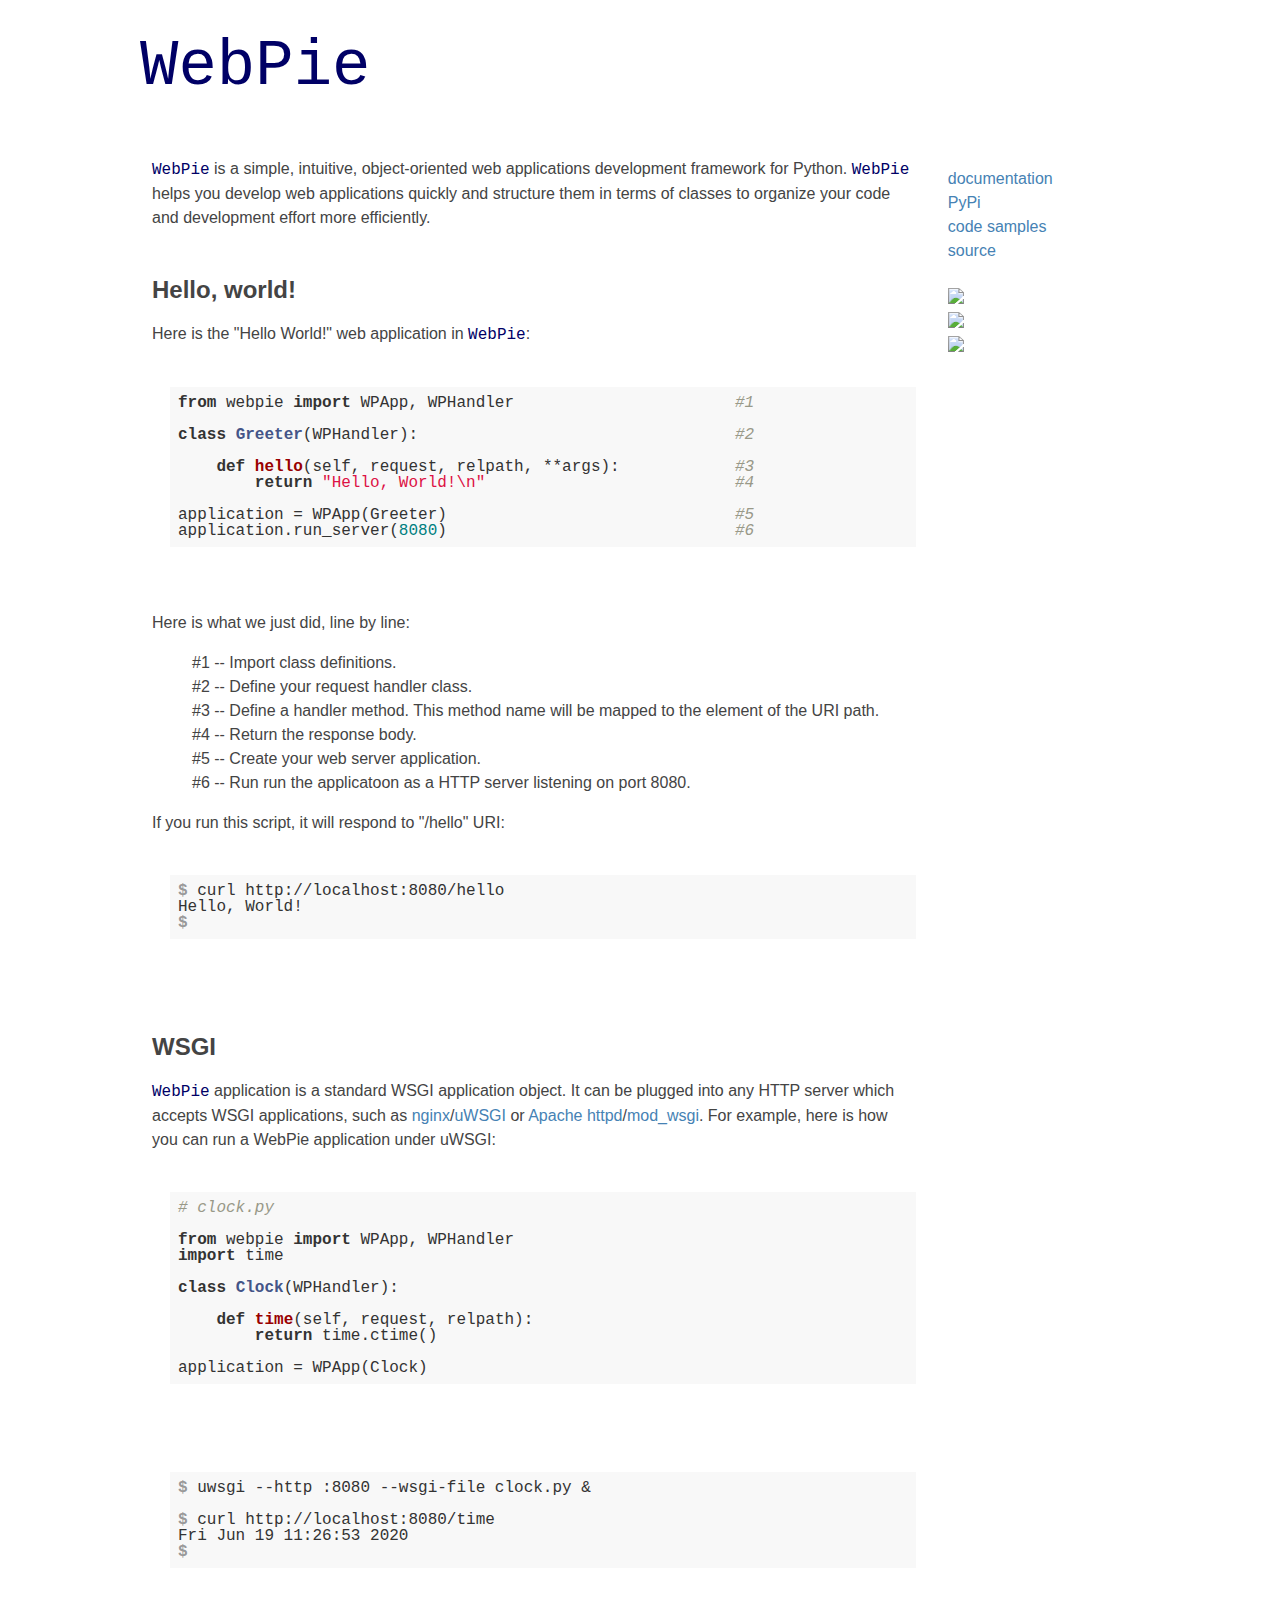
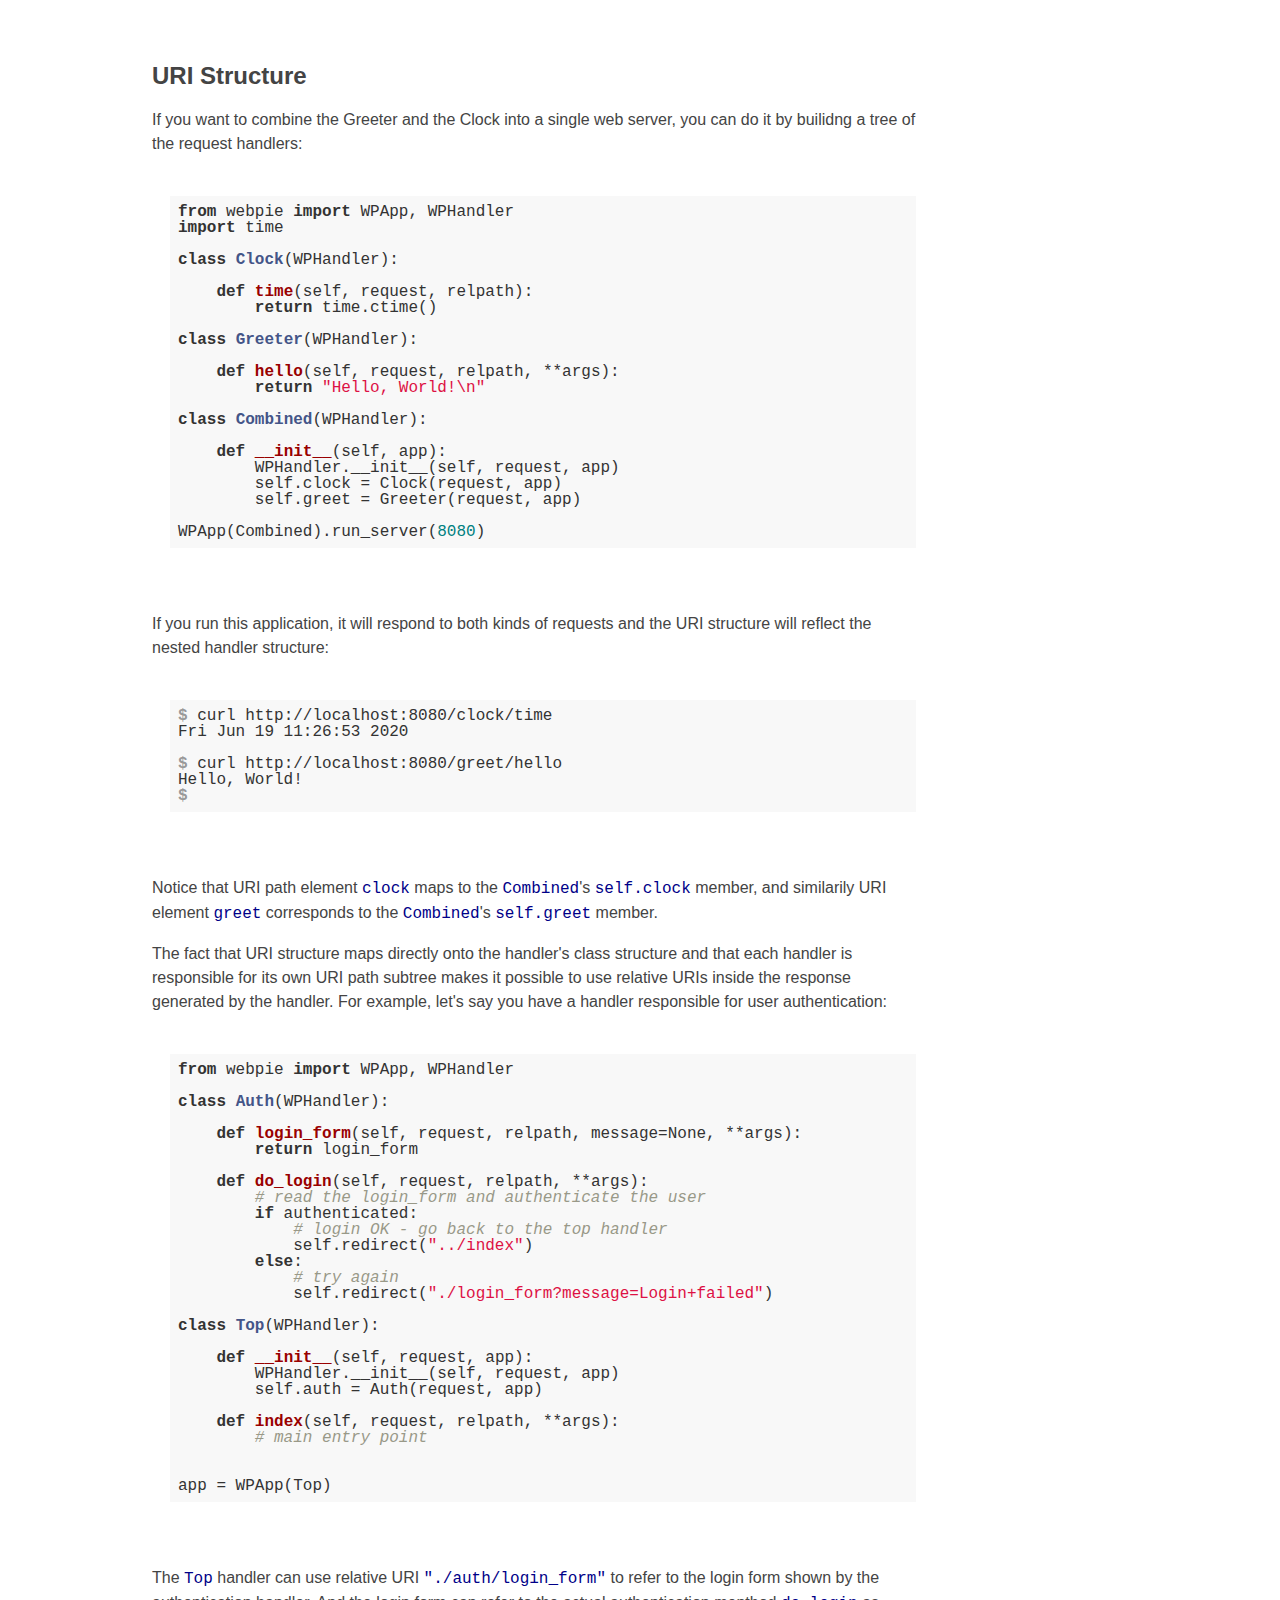
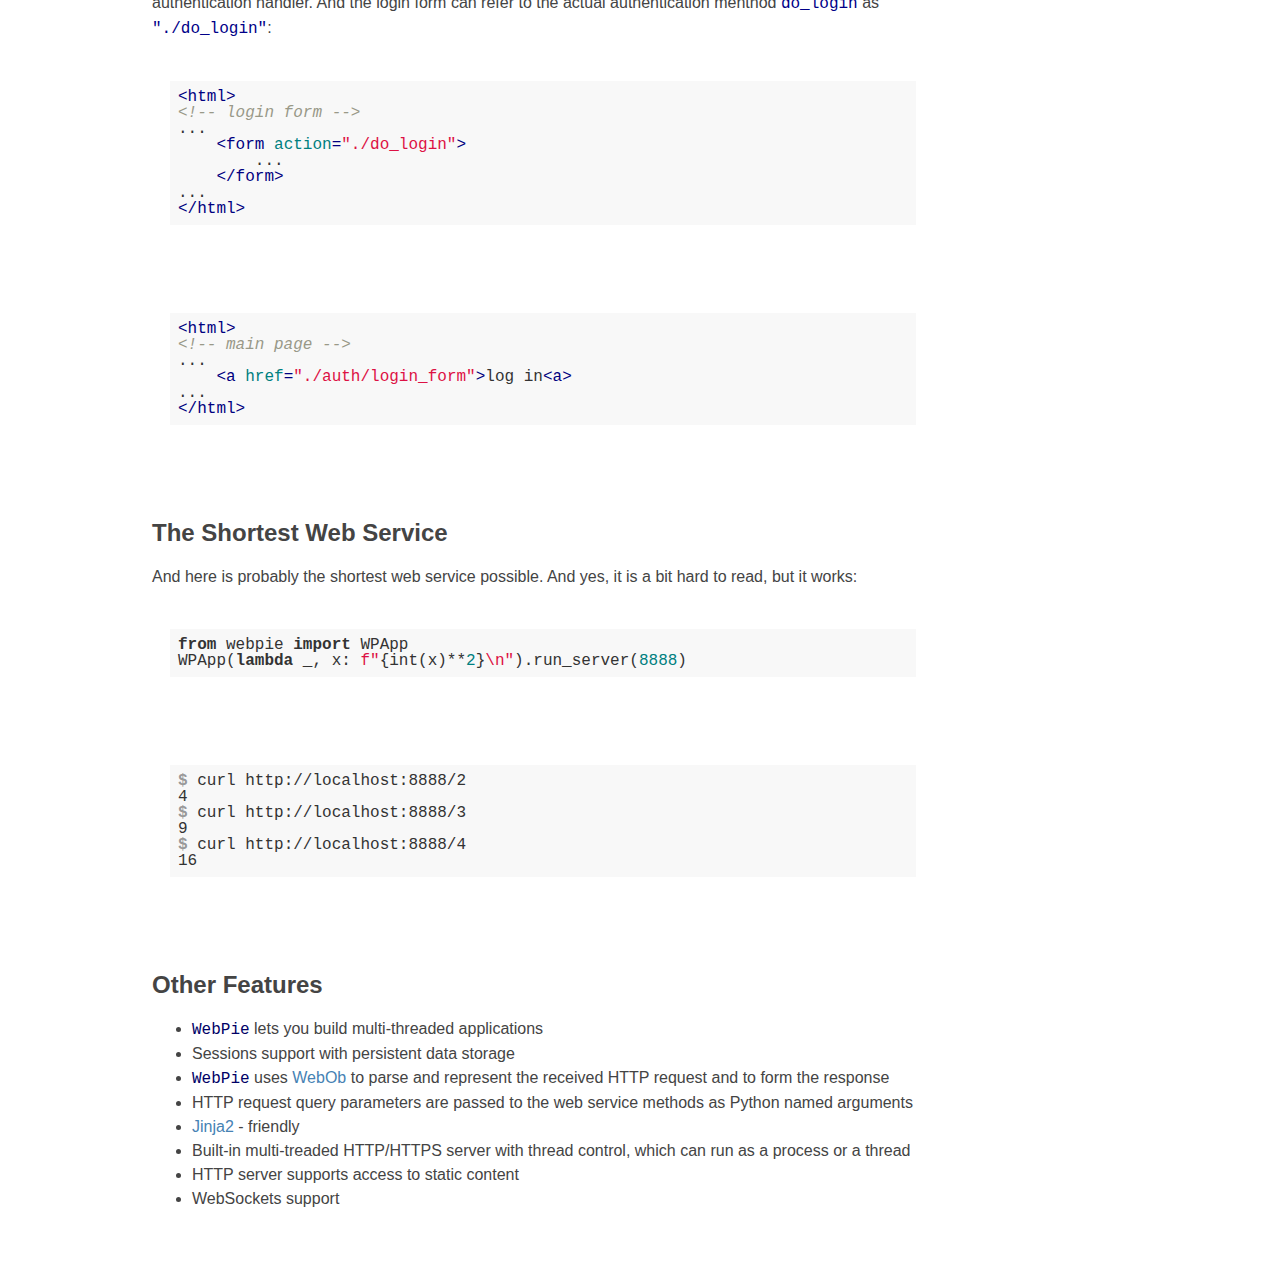
==== commit 6c907817: "." ====
--- a/index.html
+++ b/index.html
@@ -256,17 +256,25 @@
                 
             <h2>The Shortest Web Service</h2>
                 
-                <p>And here is probably the shortest working web service possible:</p>
-                
-                <pre>
-                <code class="python">
-
+                <p>And here is probably the shortest web service possible. And yes, it is a bit hard to read, but it works:</p>
+                
+                <pre>
+                <code class="python">
                     from webpie import WPApp
-
-                    WPApp(lambda r,p,x: f"{int(x)**2}").run_server(8888)
-                    
-                </code>
-                </pre>
+                    WPApp(lambda _, x: f"{int(x)**2}\n").run_server(8888)
+                </code>
+                </pre>
+                
+                <pre>
+                <code class="shell">
+                    $ curl http://localhost:8888/2
+                    4
+                    $ curl http://localhost:8888/3
+                    9
+                    $ curl http://localhost:8888/4
+                    16
+                 </code>
+                 </pre>
                 
                 
             <h2>Other Features</h2>
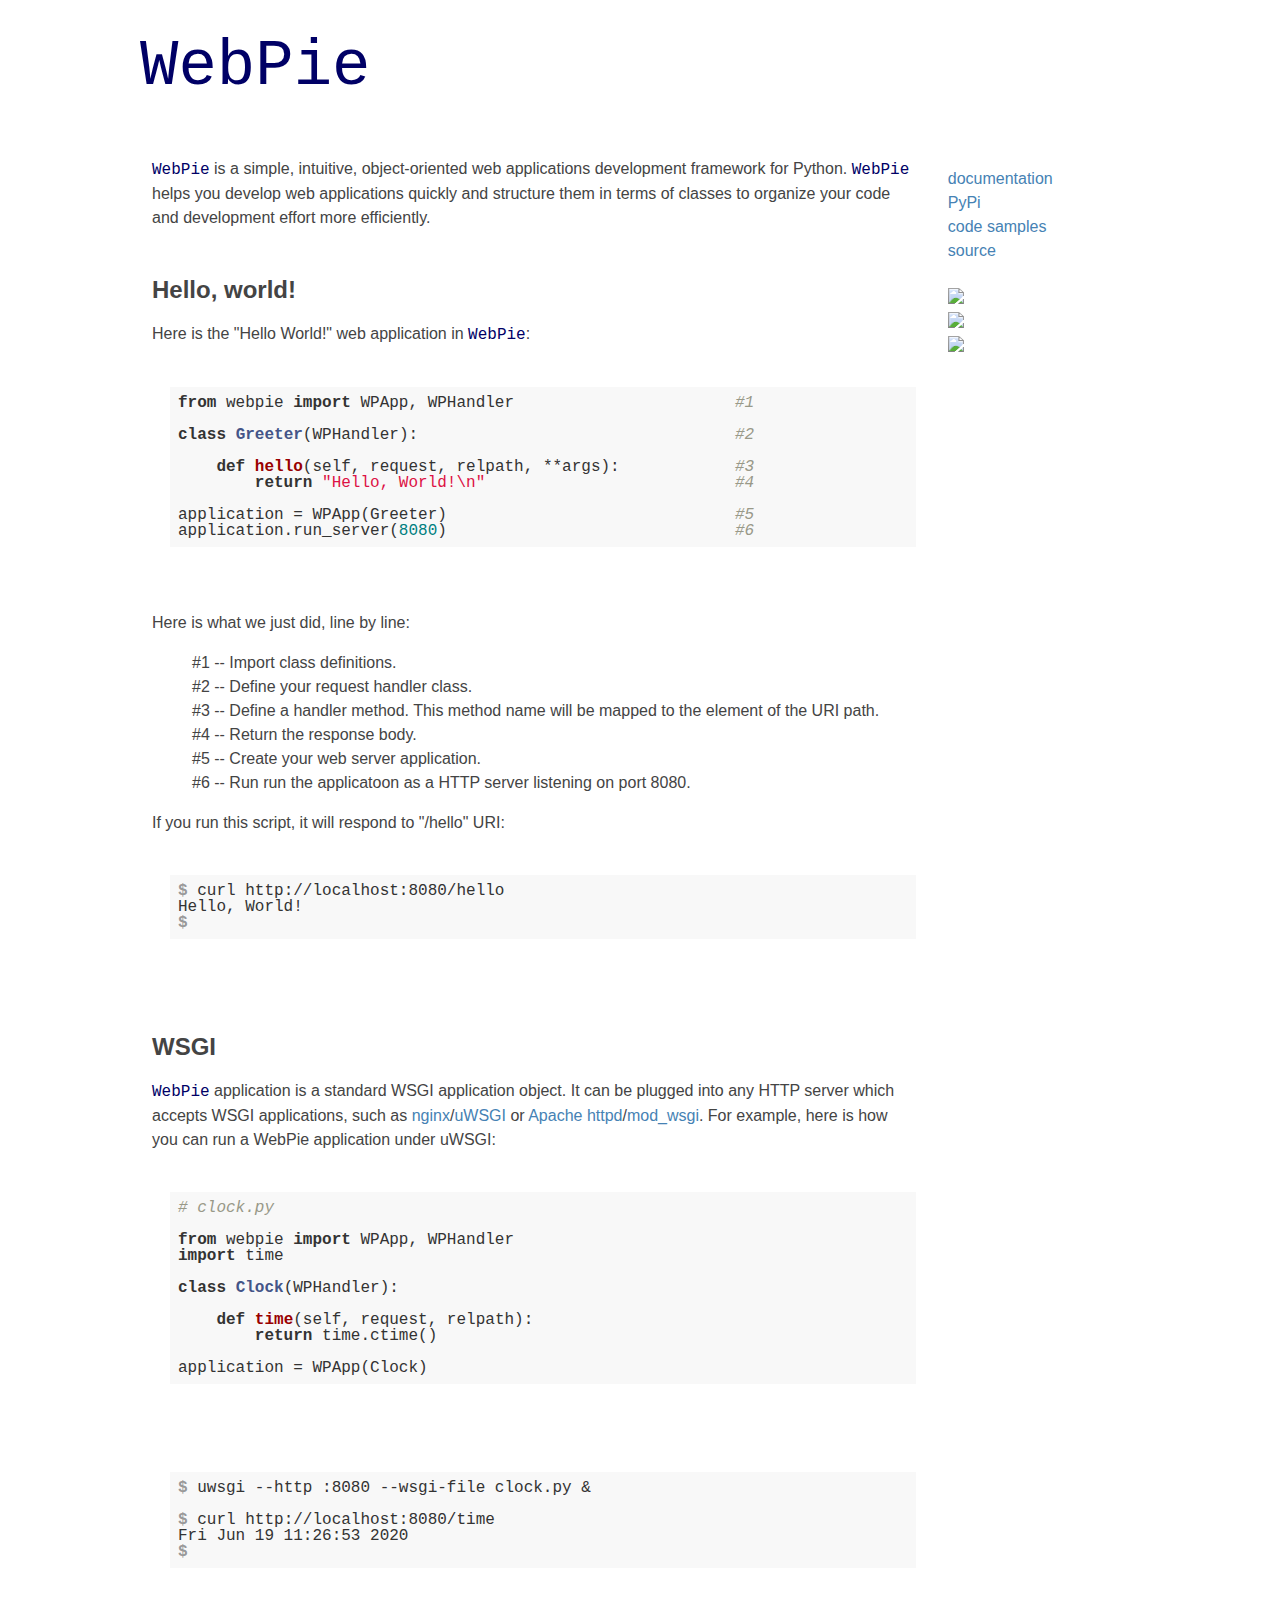
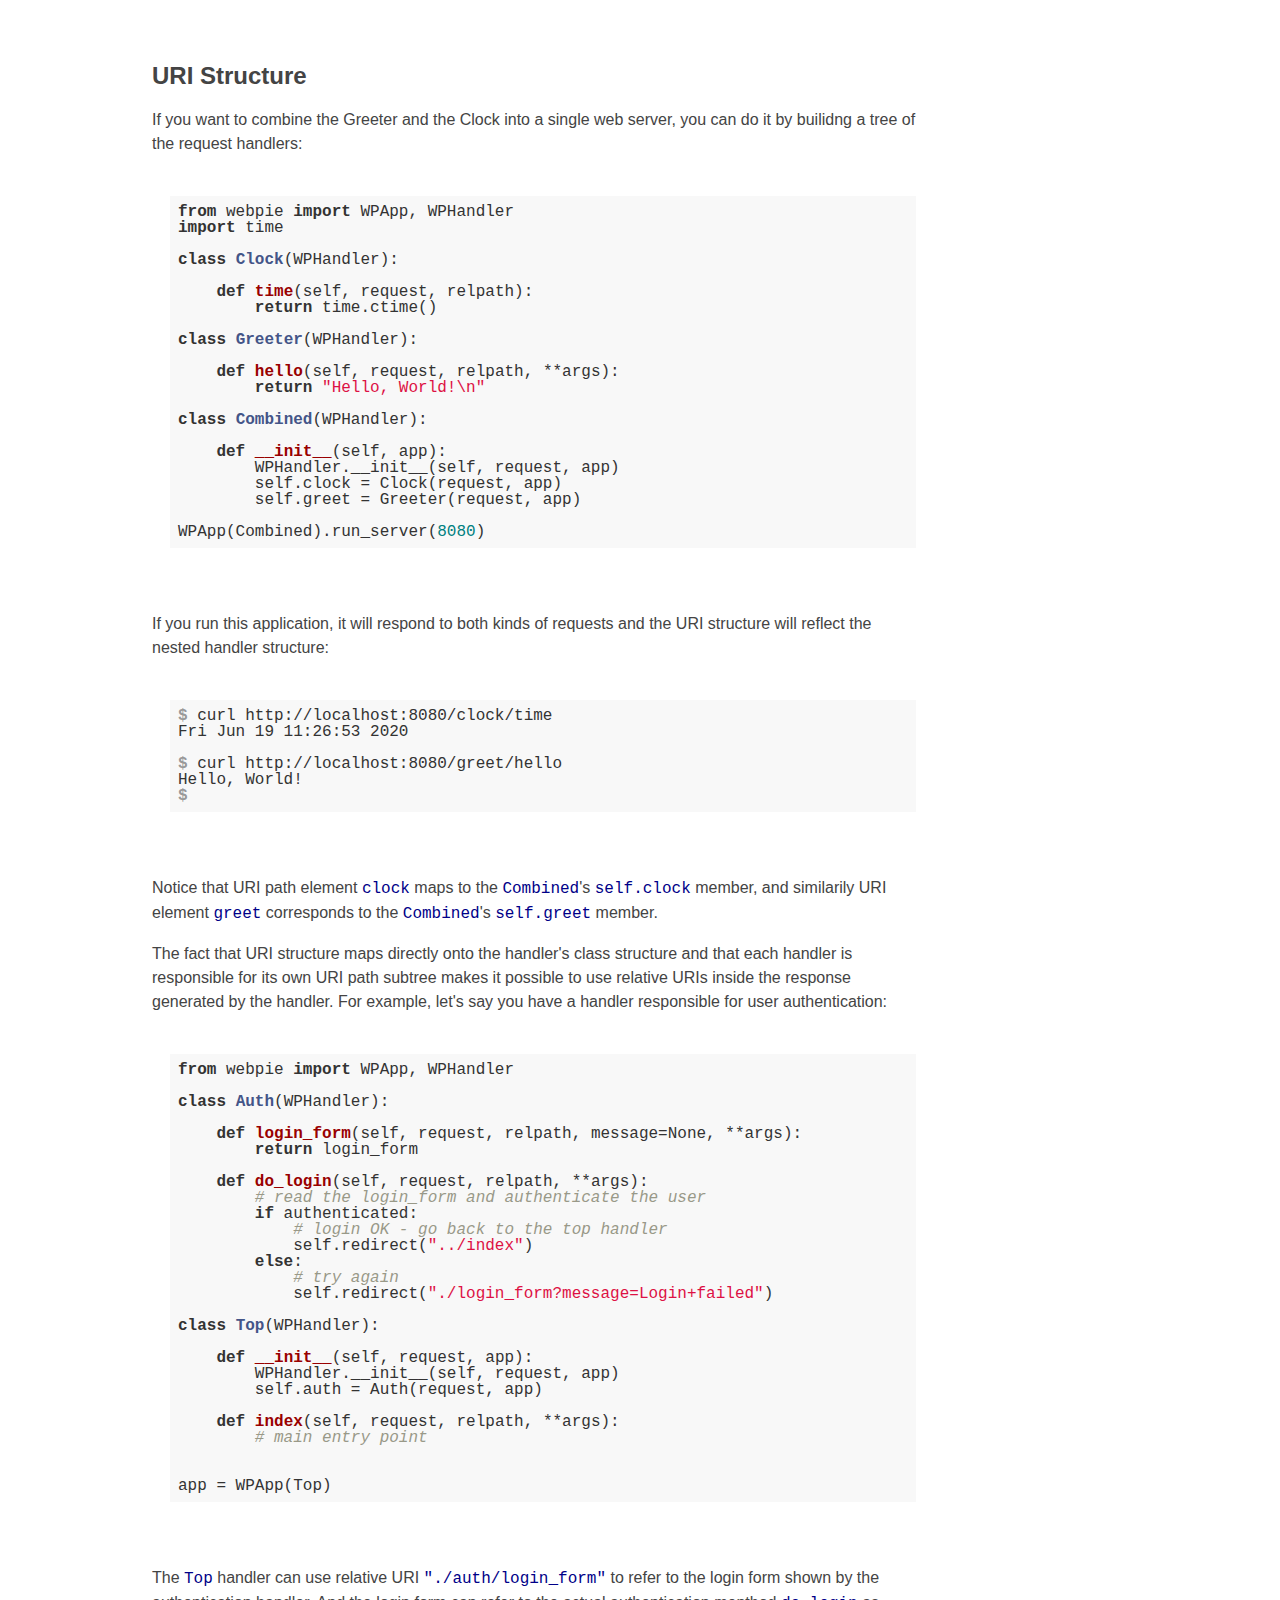
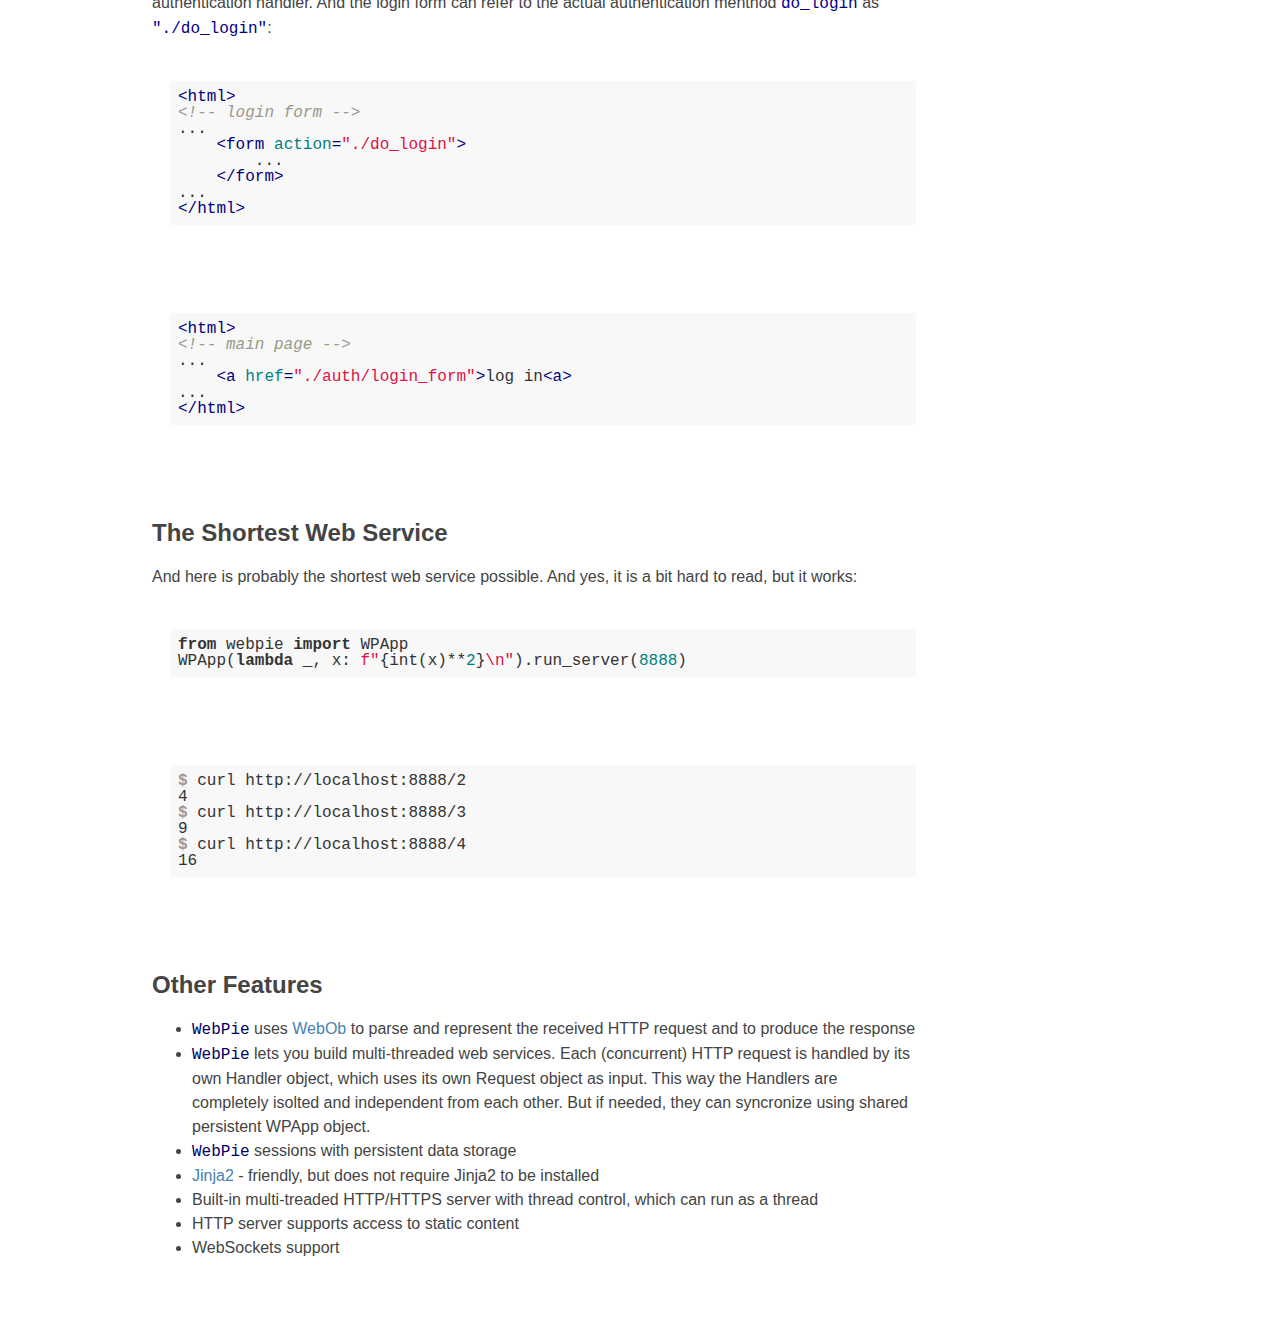
==== commit ea52c0b2: "." ====
--- a/index.html
+++ b/index.html
@@ -1,6 +1,17 @@
 <!DOCTYPE html>
 <html>
 <head>
+    
+<!-- Global site tag (gtag.js) - Google Analytics -->
+<script async src="https://www.googletagmanager.com/gtag/js?id=UA-170295582-1"></script>
+<script>
+  window.dataLayer = window.dataLayer || [];
+  function gtag(){dataLayer.push(arguments);}
+  gtag('js', new Date());
+
+  gtag('config', 'UA-170295582-1');
+</script>
+    
 <meta charset="utf-8">
 <meta name="viewport" content="width=1040">
 <meta name="apple-mobile-web-app-capable" content="yes">
@@ -280,12 +291,14 @@
             <h2>Other Features</h2>
             
             <ul>
-                <li><span class="webpie">WebPie</span> lets you build multi-threaded applications</li>
-                <li>Sessions support with persistent data storage</li>
-                <li><span class="webpie">WebPie</span> uses <a href="https://webob.org/">WebOb</a> to parse and represent the received HTTP request and to form the response</li>
-                <li>HTTP request query parameters are passed to the web service methods as Python named arguments</li>
-                <li><a href="https://jinja.palletsprojects.com/">Jinja2</a> - friendly</li>
-                <li>Built-in multi-treaded HTTP/HTTPS server with thread control, which can run as a process or a thread</li>
+                <li><span class="webpie">WebPie</span> uses <a href="https://webob.org/">WebOb</a> to parse and represent the received HTTP request and to produce the response</li>
+                <li><span class="webpie">WebPie</span> lets you build multi-threaded web services. Each (concurrent) HTTP request is handled by its own
+                    Handler object, which uses its own Request object as input. This way the Handlers are completely isolted and independent from each other. But if needed, they
+                    can syncronize using shared persistent WPApp object.
+                </li>
+                <li><span class="webpie">WebPie</span> sessions with persistent data storage</li>
+                <li><a href="https://jinja.palletsprojects.com/">Jinja2</a> - friendly, but does not require Jinja2 to be installed</li>
+                <li>Built-in multi-treaded HTTP/HTTPS server with thread control, which can run as a thread</li>
                 <li>HTTP server supports access to static content</li>
                 <li>WebSockets support</li>
             </ul>
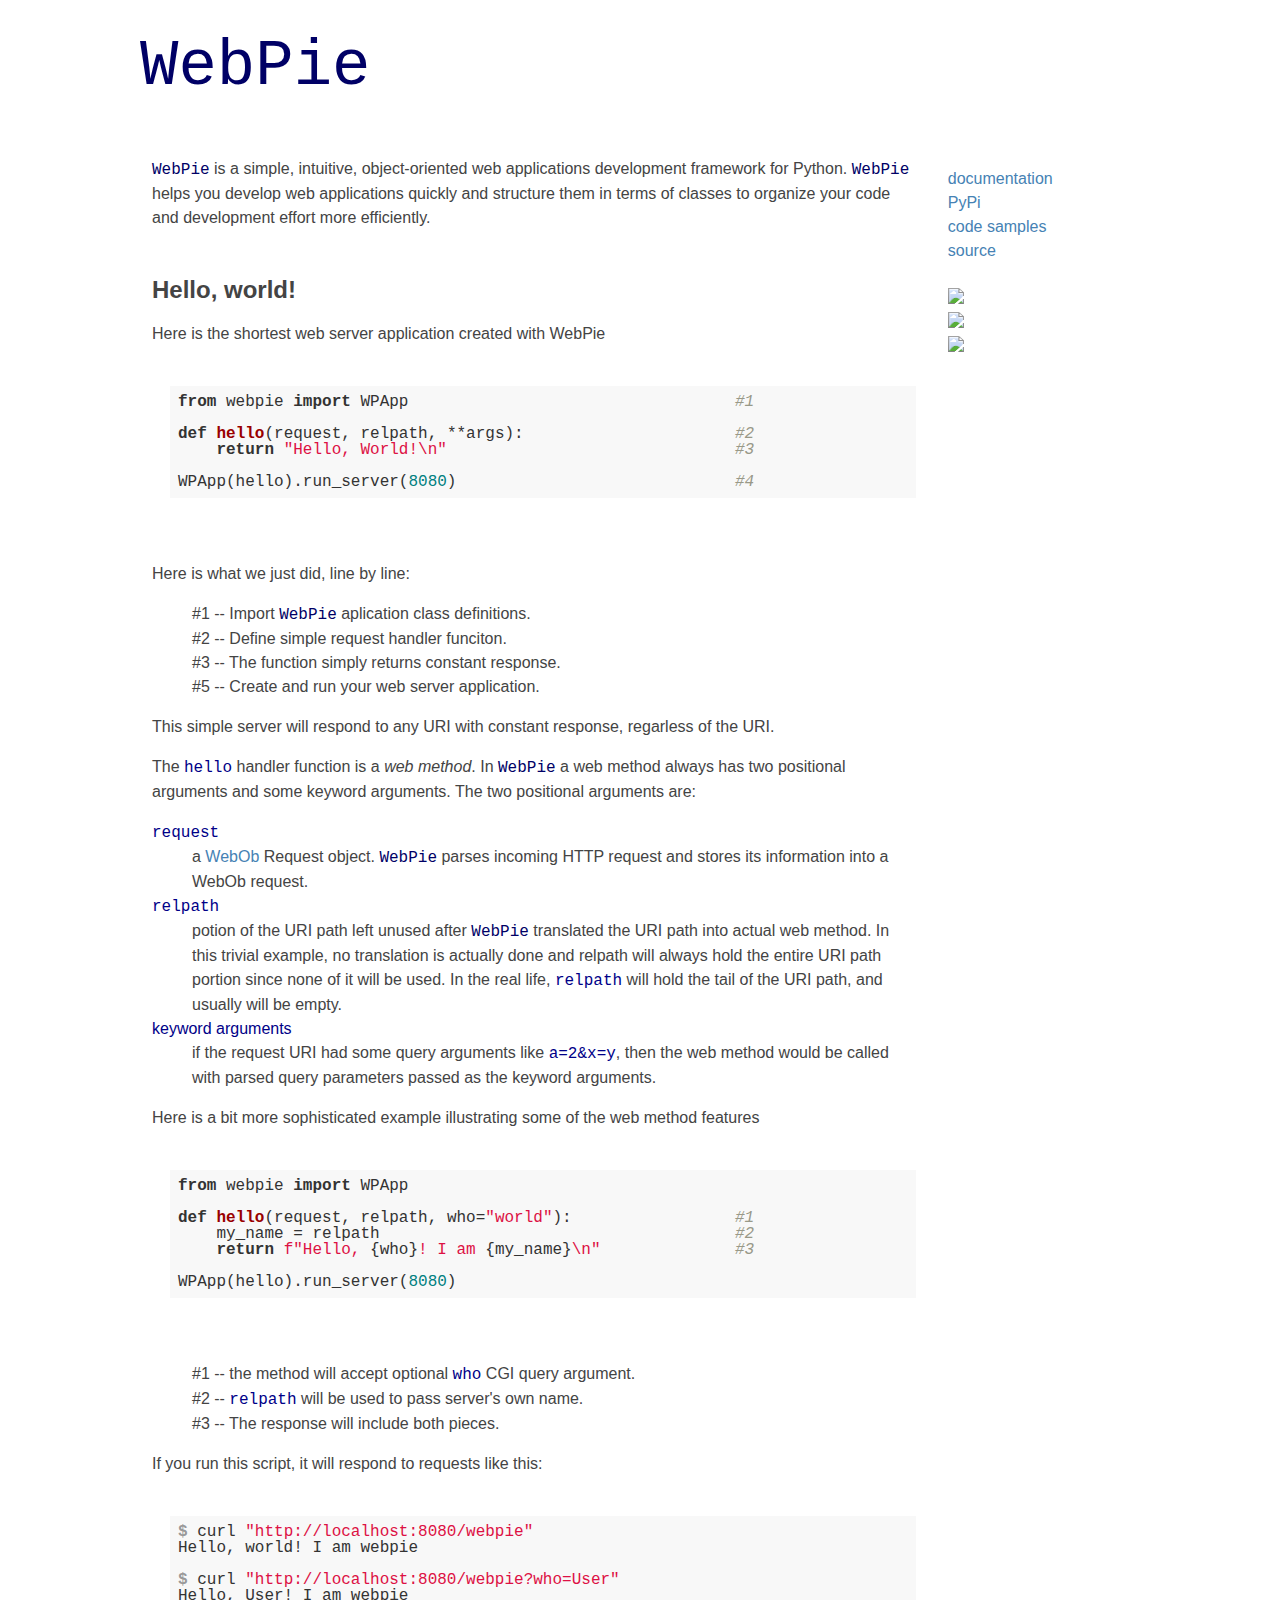
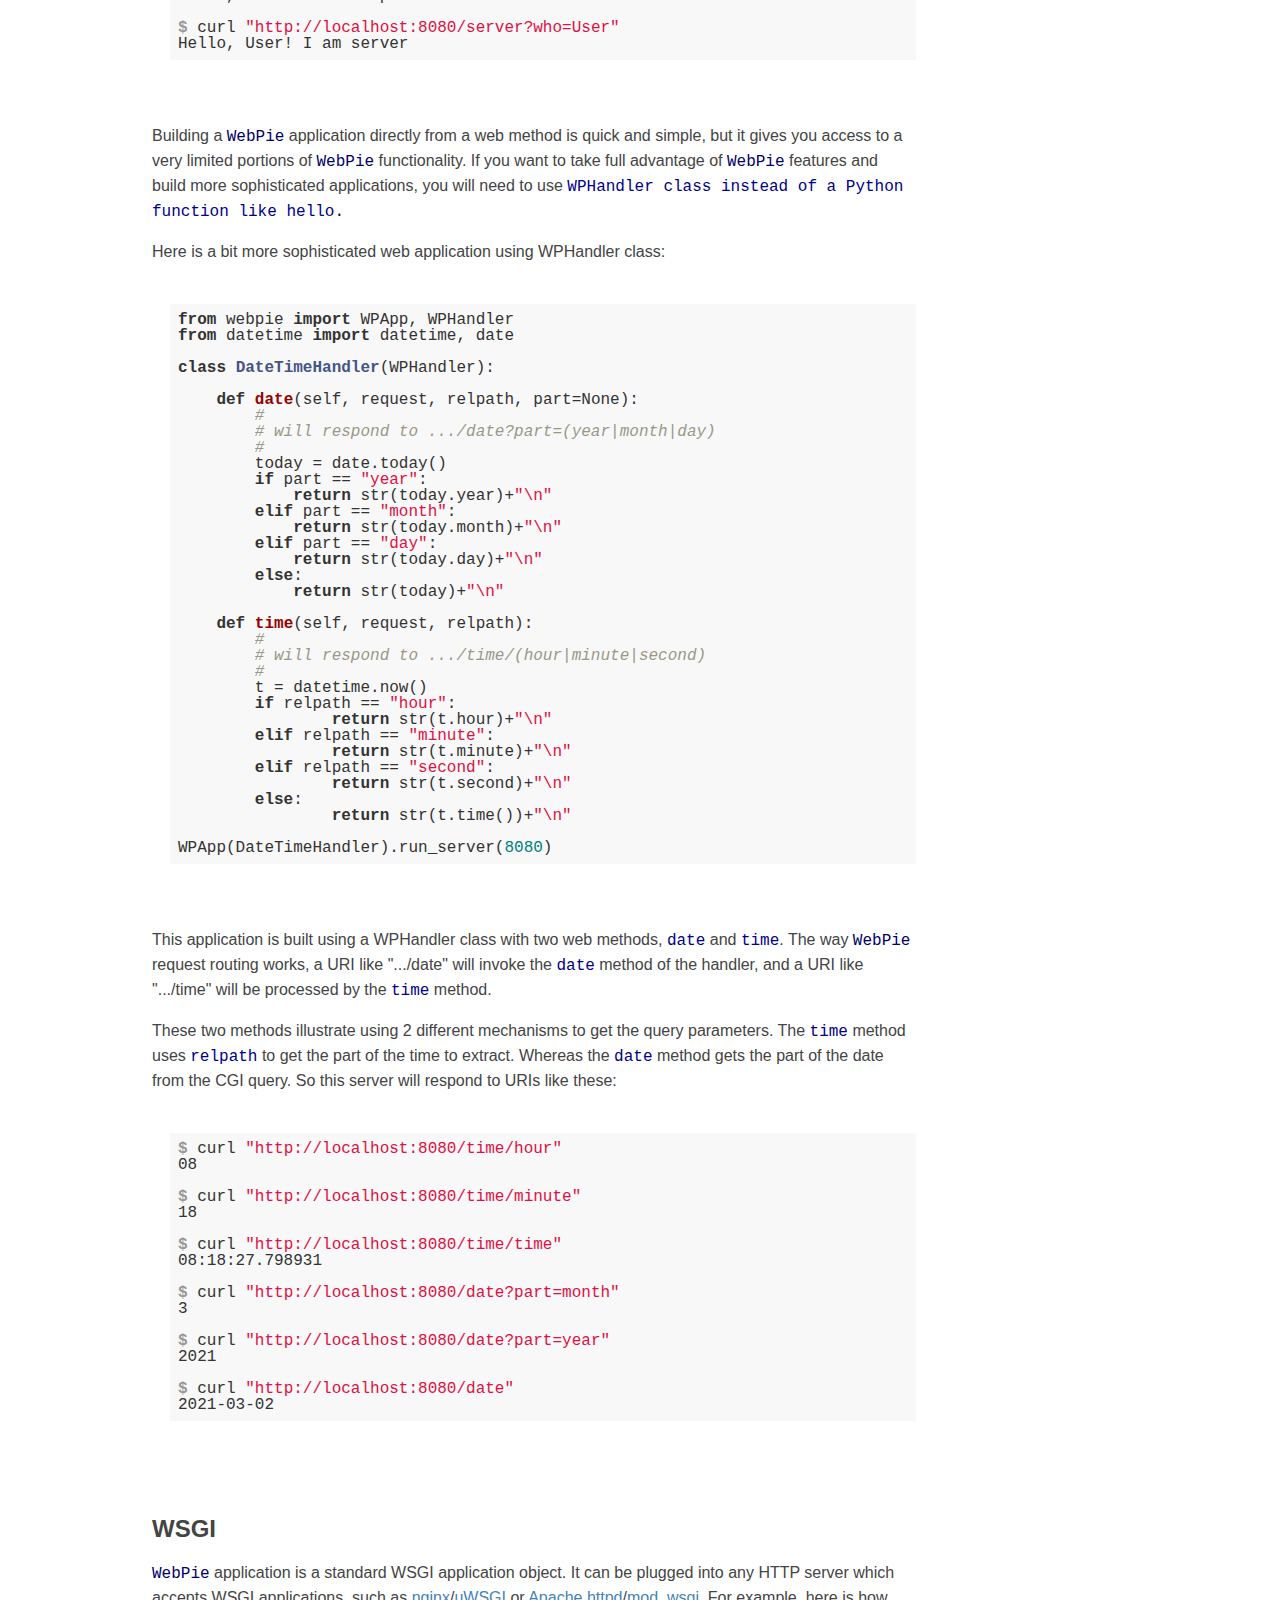
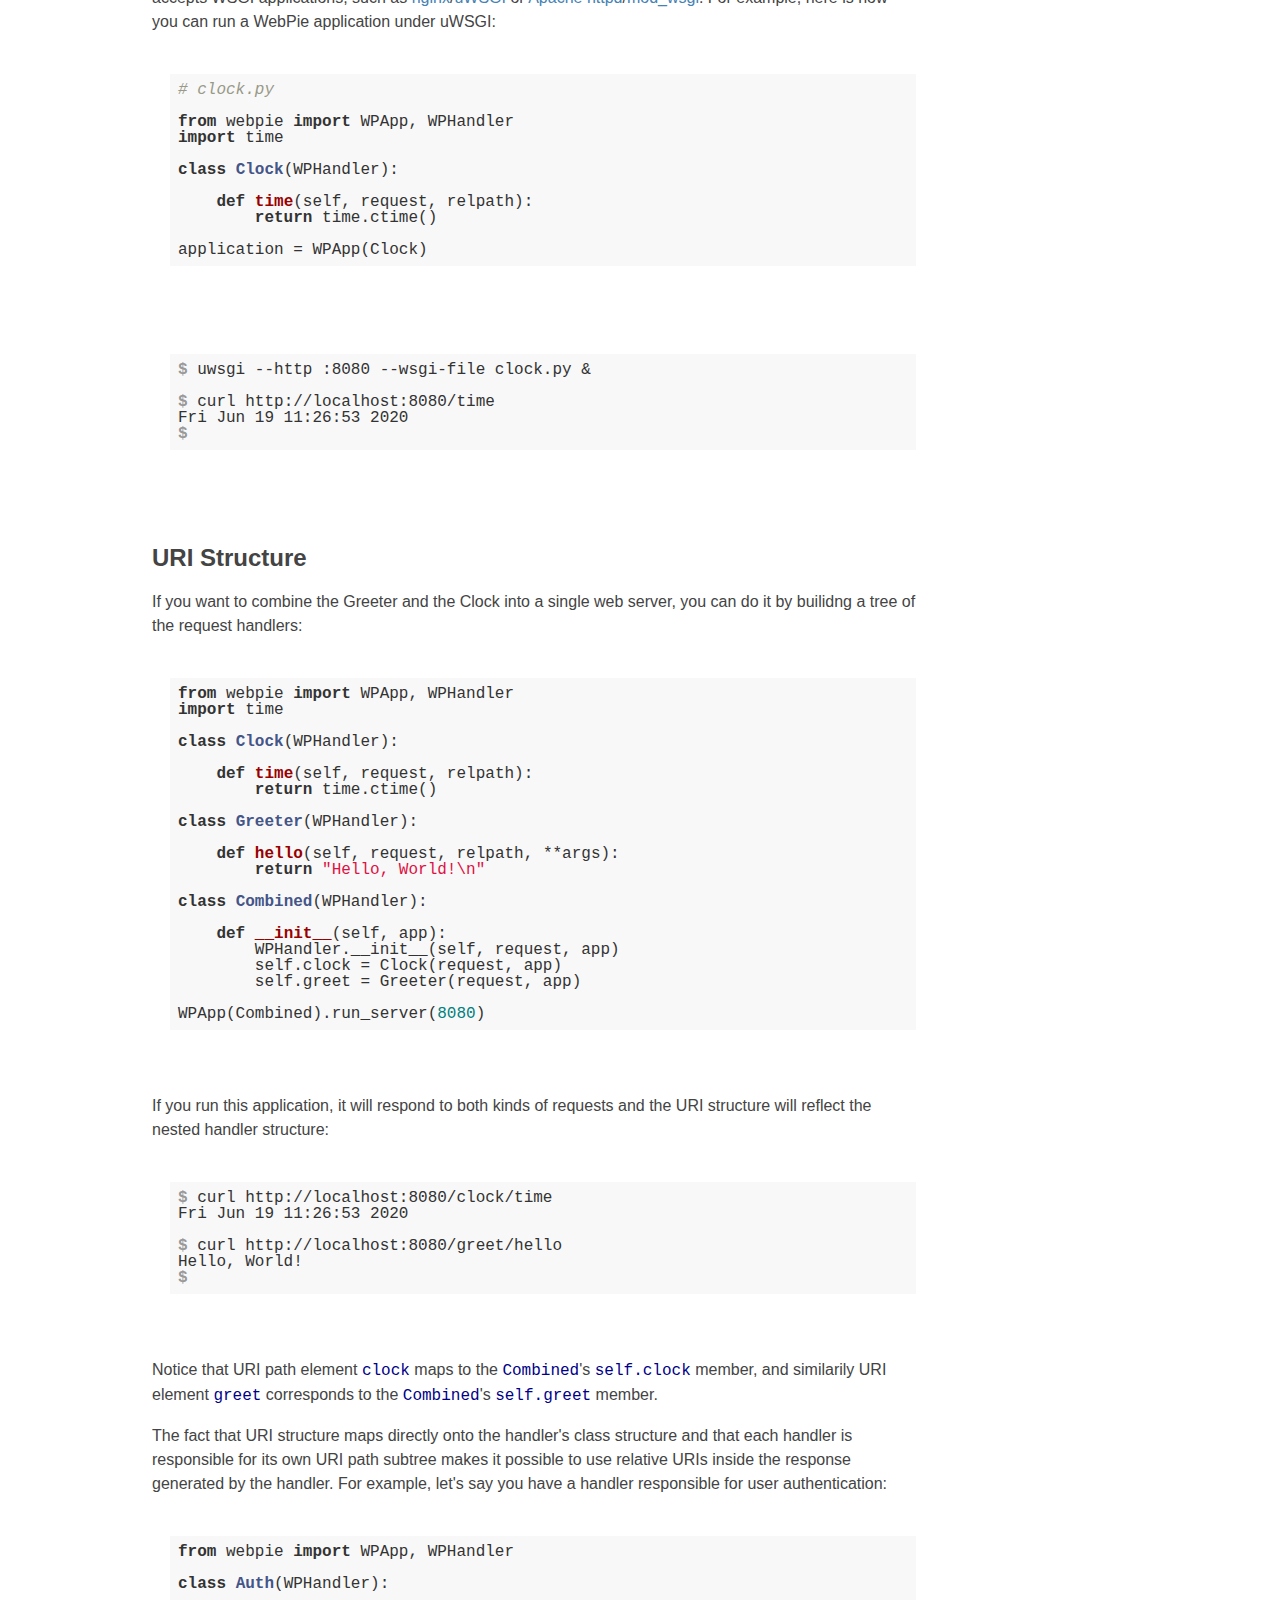
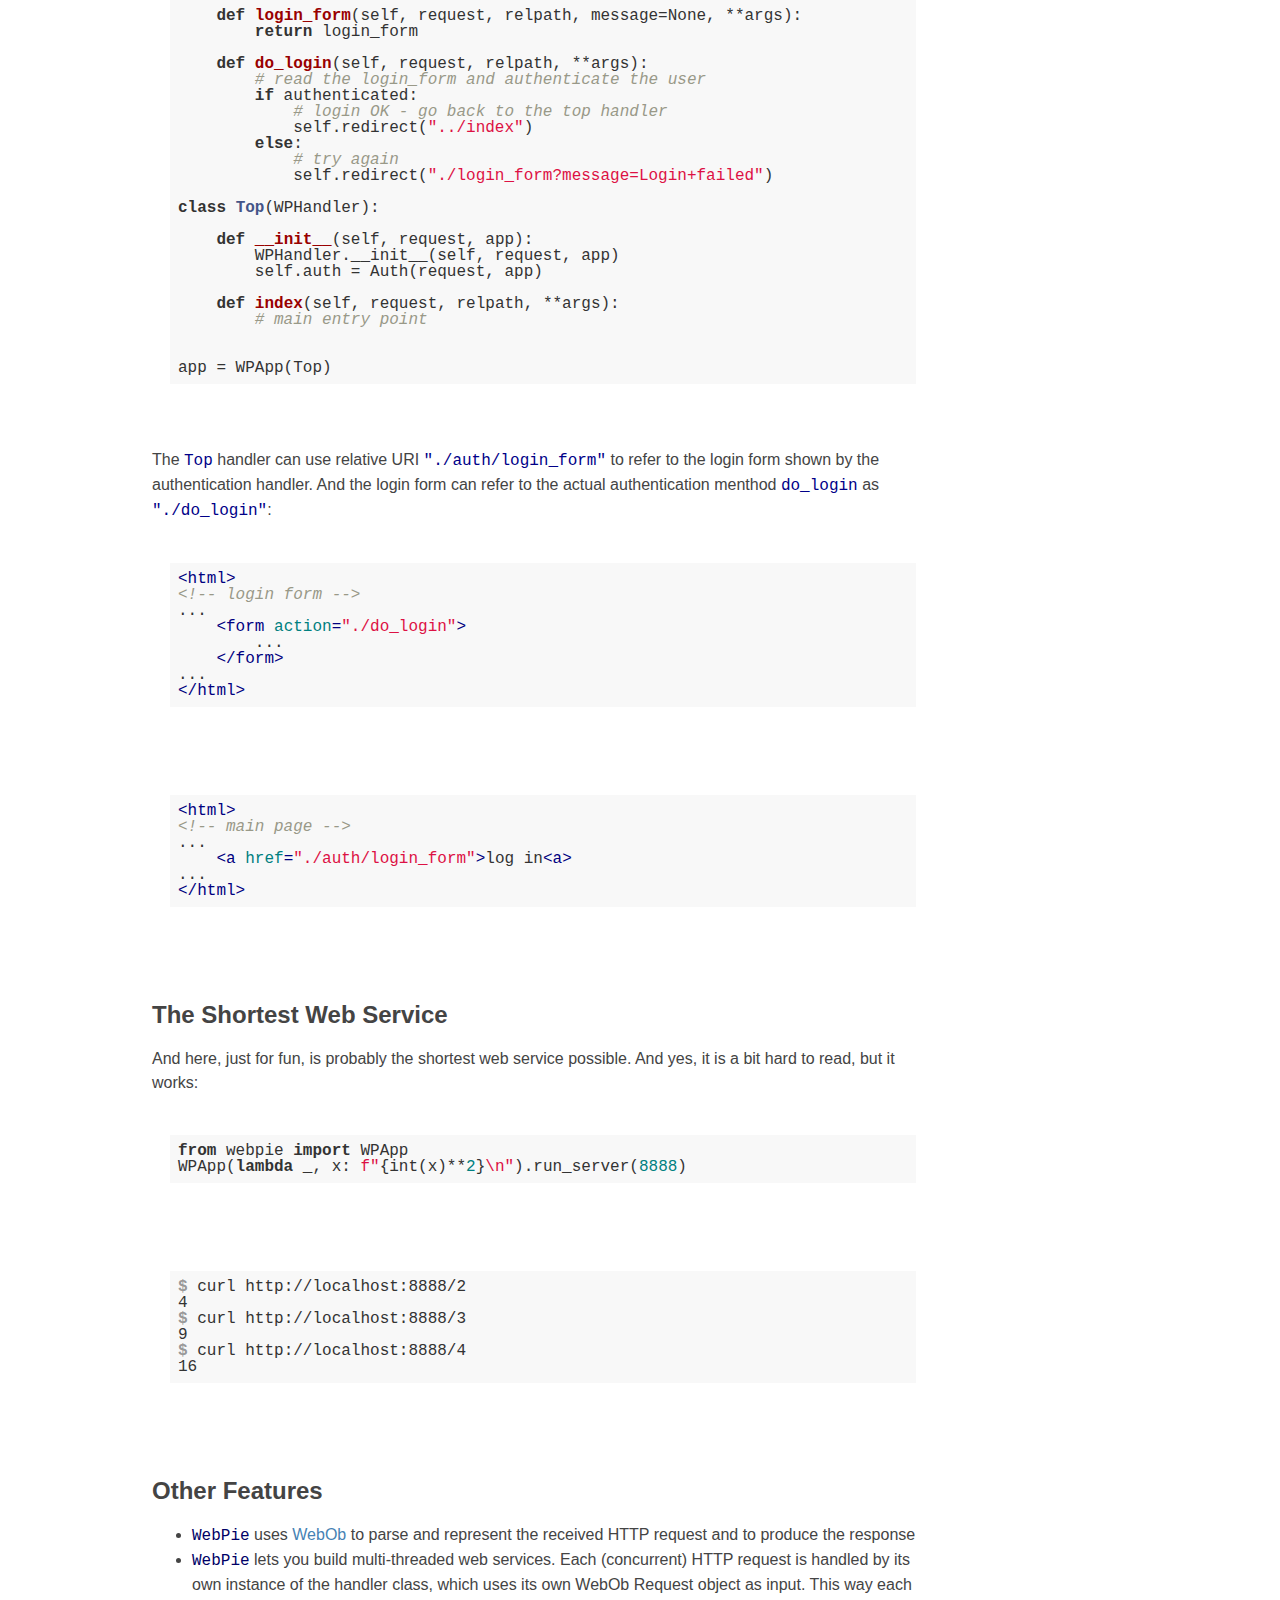
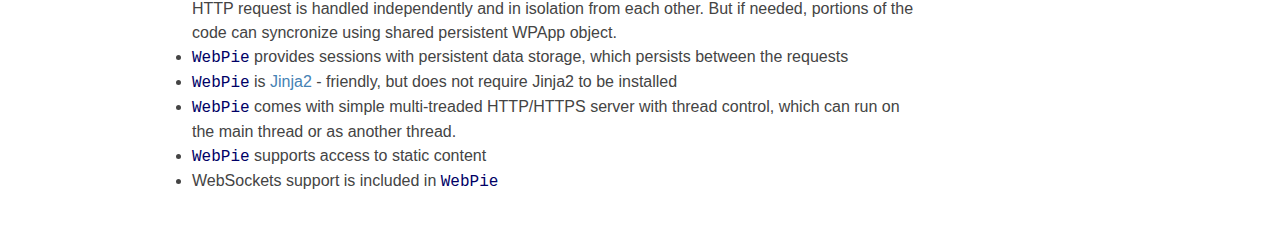
==== commit c8257546: "." ====
--- a/index.html
+++ b/index.html
@@ -55,21 +55,19 @@
                 </p>
 
                 <h2>Hello, world!</h2>
-
-                <p>Here is the "Hello World!" web application in <span class="webpie">WebPie</span>:</p>
-
-                <pre>
-                <code class="python">
-
-                    from webpie import WPApp, WPHandler                       #1
-
-                    class Greeter(WPHandler):                                 #2
-                    
-                        def hello(self, request, relpath, **args):            #3
-                            return "Hello, World!\n"                          #4
-
-                    application = WPApp(Greeter)                              #5
-                    application.run_server(8080)                              #6
+                
+                <p>Here is the shortest web server application created with WebPie</p>
+
+                <pre>
+                <code class="python">
+
+                    from webpie import WPApp                                  #1
+                    
+                    def hello(request, relpath, **args):                      #2
+                        return "Hello, World!\n"                              #3
+                    
+                    WPApp(hello).run_server(8080)                             #4
+
 
                 </code>
                 </pre>
@@ -77,34 +75,180 @@
                 <p>Here is what we just did, line by line:
 
                     <ul class=nobullet>
-                        <li>#1 -- Import class definitions.</li>
+                        <li>#1 -- Import <span class="webpie">WebPie</span> aplication class definitions.</li>
         
-                        <li>#2 -- Define your request handler class.</li>
-    
-                        <li>#3 -- Define a handler method. This method name will be mapped to the element of the URI path.</li>
-    
-                        <li>#4 -- Return the response body.
-                        </li>
-    
-                        <li>#5 -- Create your web server application.
-                        </li>
-                        <li>#6 -- Run run the applicatoon as a HTTP server listening on port 8080.
-                        </li>
+                        <li>#2 -- Define simple request handler funciton.</li>
+    
+                        <li>#3 -- The function simply returns constant response.</li>
+    
+                        <li>#5 -- Create and run your web server application.</li>
+                    </li>
                     </ul>
                 </p>
-
-                <p>If you run this script, it will respond to "/hello" URI:</p>
+                
+                <p>This simple server will respond to any URI with constant response, regarless of the
+                    URI.
+                </p>
+
+                <p>The <span class="code">hello</span> handler function is a <i>web method</i>.
+                    In <span class="webpie">WebPie</span> a web method always has two positional
+                    arguments and some keyword arguments. The two positional arguments are:
+                </p>
+                
+                <dl>
+                    <dt><span class="code">request</span><dt>
+                    <dd>a <a href="https://webob.org/">WebOb</a> Request object. <span class="webpie">WebPie</span>
+                        parses incoming HTTP request and stores its information into a WebOb request.
+                    </dd>
+                    
+                    <dt><span class="code">relpath</span><dt>
+                    <dd>potion of the URI path left unused after <span class="webpie">WebPie</span>
+                        translated the URI path into actual web method. In this trivial example,
+                        no translation is actually done and relpath will always hold the entire URI path
+                        portion since none of it will be used. In the real life, <span class="code">relpath</span>
+                        will hold the tail of the URI path, and usually will be empty.
+                    </dd>
+                    
+                    <dt>keyword arguments</dt>
+                    <dd>if the request URI had some query arguments like <span class="code">a=2&x=y</span>, then
+                        the web method would be called with parsed query parameters passed as the keyword
+                        arguments.
+                    </dd>
+                </dl>
+                    
+                    
+                <p>Here is a bit more sophisticated example illustrating some of the web method features</p>
+
+                <pre>
+                <code class="python">
+
+                    from webpie import WPApp                                  
+                    
+                    def hello(request, relpath, who="world"):                 #1
+                        my_name = relpath                                     #2
+                        return f"Hello, {who}! I am {my_name}\n"              #3
+                    
+                    WPApp(hello).run_server(8080)                             
+
+                </code>
+                </pre>
+
+                <p>
+                    <ul class=nobullet>
+                        <li>#1 -- the method will accept optional <span class="code">who</span> CGI query argument.</li>
+        
+                        <li>#2 -- <span class="code">relpath</span> will be used to pass server's own name.</li>
+    
+                        <li>#3 -- The response will include both pieces.</li>
+    
+                    </li>
+                    </ul>
+                </p>
+                
+                <p>If you run this script, it will respond to requests like this:</p>
 
                 <pre>
                 <code class="shell">
-                    $ curl http://localhost:8080/hello
-                    Hello, World!
-                    $
-
-                </code>
-                </pre>
-
-
+                    $ curl "http://localhost:8080/webpie"
+                    Hello, world! I am webpie
+                    
+                    $ curl "http://localhost:8080/webpie?who=User"
+                    Hello, User! I am webpie
+                    
+                    $ curl "http://localhost:8080/server?who=User"
+                    Hello, User! I am server
+                    
+
+                </code>
+                </pre>
+
+                <p>Building a <span class="webpie">WebPie</span> application directly from a web method is quick and
+                    simple, but it gives you access to a very limited portions of <span class="webpie">WebPie</span>
+                    functionality. If you want to take full advantage of <span class="webpie">WebPie</span> 
+                    features and build more sophisticated applications, you will need to use
+                    <span class="code">WPHandler<span> class instead of a Python function like 
+                        <span class="code">hello</span>.
+                </p>
+                
+                <p>Here is a bit more sophisticated web application using WPHandler class:</p>
+
+                <pre>
+                <code class="python">
+
+                    from webpie import WPApp, WPHandler
+                    from datetime import datetime, date
+
+                    class DateTimeHandler(WPHandler):   
+    
+                        def date(self, request, relpath, part=None):
+                            #
+                            # will respond to .../date?part=(year|month|day)
+                            #
+                            today = date.today()
+                            if part == "year":
+                                return str(today.year)+"\n"
+                            elif part == "month":
+                                return str(today.month)+"\n"
+                            elif part == "day":
+                                return str(today.day)+"\n"
+                            else:
+                                return str(today)+"\n"
+
+                        def time(self, request, relpath):                              
+                            #
+                            # will respond to .../time/(hour|minute|second)
+                            #
+                            t = datetime.now()
+                            if relpath == "hour":
+                                    return str(t.hour)+"\n"
+                            elif relpath == "minute":
+                                    return str(t.minute)+"\n"
+                            elif relpath == "second":
+                                    return str(t.second)+"\n"
+                            else:
+                                    return str(t.time())+"\n"
+
+                    WPApp(DateTimeHandler).run_server(8080)
+
+                </code>
+                </pre>
+
+                <p>This application is built using a WPHandler class with two web methods, <span class="code">date</span>
+                    and <span class="code">time</span>. The way <span class="webpie">WebPie</span> request routing
+                    works, a URI like ".../date" will invoke the <span class="code">date</span> method of the
+                    handler, and a URI like ".../time" will be processed by the <span class="code">time</span>
+                    method.
+                </p>
+                
+                <p>These two methods illustrate using 2 different mechanisms to get the query parameters.
+                    The <span class="code">time</span> method uses <span class="code">relpath</span> to
+                    get the part of the time to extract. Whereas the <span class="code">date</span> method
+                    gets the part of the date from the CGI query. So this server will respond to URIs like these:
+                </p>
+                    
+                <pre>
+                <code class="shell">
+                    $ curl "http://localhost:8080/time/hour"
+                    08
+                    
+                    $ curl "http://localhost:8080/time/minute"
+                    18
+                    
+                    $ curl "http://localhost:8080/time/time"
+                    08:18:27.798931
+                    
+                    $ curl "http://localhost:8080/date?part=month"
+                    3
+                    
+                    $ curl "http://localhost:8080/date?part=year"
+                    2021
+                    
+                    $ curl "http://localhost:8080/date"
+                    2021-03-02
+                </code>
+                </pre>
+                
+                    
                 <h2>WSGI</h2>
 
                 <p>
@@ -267,7 +411,7 @@
                 
             <h2>The Shortest Web Service</h2>
                 
-                <p>And here is probably the shortest web service possible. And yes, it is a bit hard to read, but it works:</p>
+                <p>And here, just for fun, is probably the shortest web service possible. And yes, it is a bit hard to read, but it works:</p>
                 
                 <pre>
                 <code class="python">
@@ -292,15 +436,19 @@
             
             <ul>
                 <li><span class="webpie">WebPie</span> uses <a href="https://webob.org/">WebOb</a> to parse and represent the received HTTP request and to produce the response</li>
-                <li><span class="webpie">WebPie</span> lets you build multi-threaded web services. Each (concurrent) HTTP request is handled by its own
-                    Handler object, which uses its own Request object as input. This way the Handlers are completely isolted and independent from each other. But if needed, they
-                    can syncronize using shared persistent WPApp object.
+                <li><span class="webpie">WebPie</span> lets you build multi-threaded web services. 
+                    Each (concurrent) HTTP request is handled by its own instance of the handler class, 
+                    which uses its own WebOb Request object as input. 
+                    This way each HTTP request is handled independently and in isolation from each other. 
+                    But if needed, portions of the code can syncronize using shared persistent WPApp object.
                 </li>
-                <li><span class="webpie">WebPie</span> sessions with persistent data storage</li>
-                <li><a href="https://jinja.palletsprojects.com/">Jinja2</a> - friendly, but does not require Jinja2 to be installed</li>
-                <li>Built-in multi-treaded HTTP/HTTPS server with thread control, which can run as a thread</li>
-                <li>HTTP server supports access to static content</li>
-                <li>WebSockets support</li>
+                <li><span class="webpie">WebPie</span> provides sessions with persistent data storage, which persists
+                    between the requests</li>
+                <li><span class="webpie">WebPie</span> is <a href="https://jinja.palletsprojects.com/">Jinja2</a> - friendly, but does not require Jinja2 to be installed</li>
+                <li><span class="webpie">WebPie</span> comes with simple multi-treaded HTTP/HTTPS server 
+                    with thread control, which can run on the main thread or as another thread.</li>
+                <li><span class="webpie">WebPie</span> supports access to static content</li>
+                <li>WebSockets support is included in <span class="webpie">WebPie</span></li>
             </ul>
                 
         </td>   <!-- main -->
--- a/style.css
+++ b/style.css
@@ -121,7 +121,8 @@
   /* -webkit-text-size-adjust: 100%; */
 }
 
-span.code {
+span.code,
+dt {
     color: #008;
 }
 
